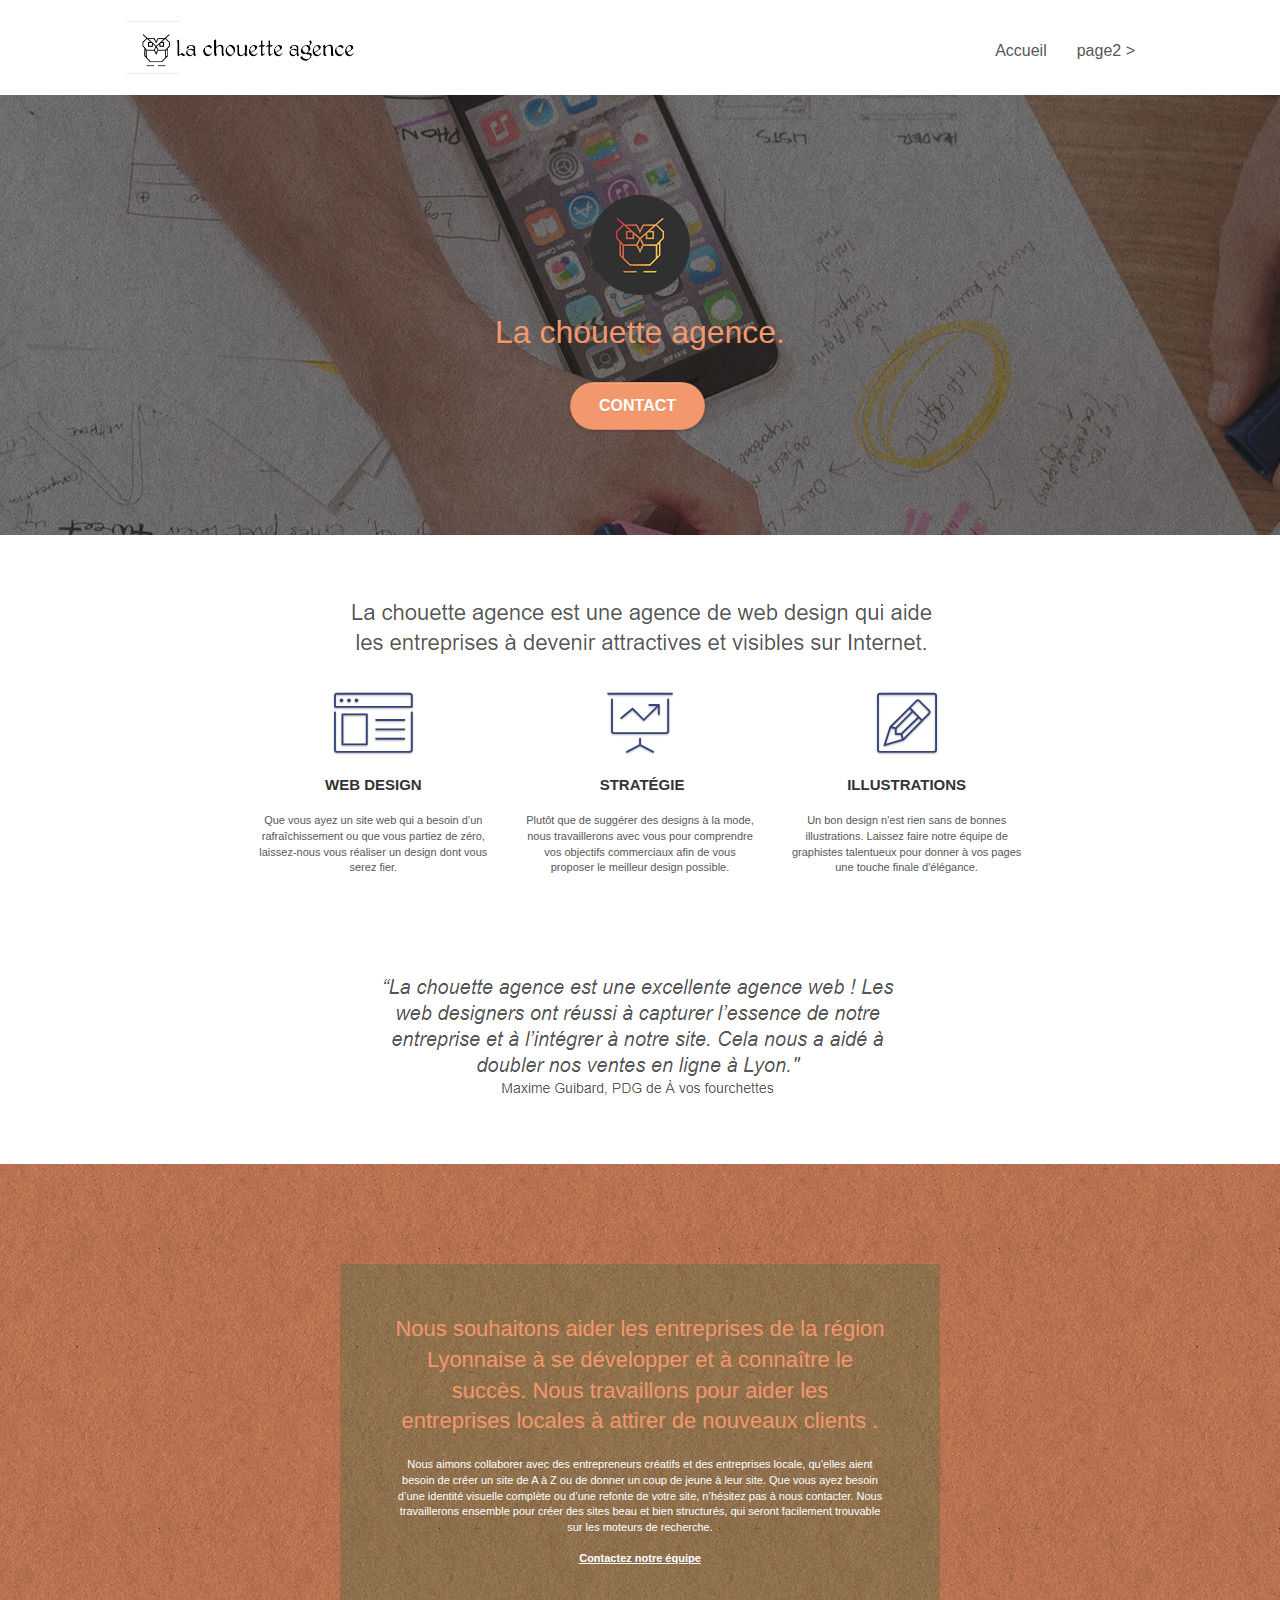
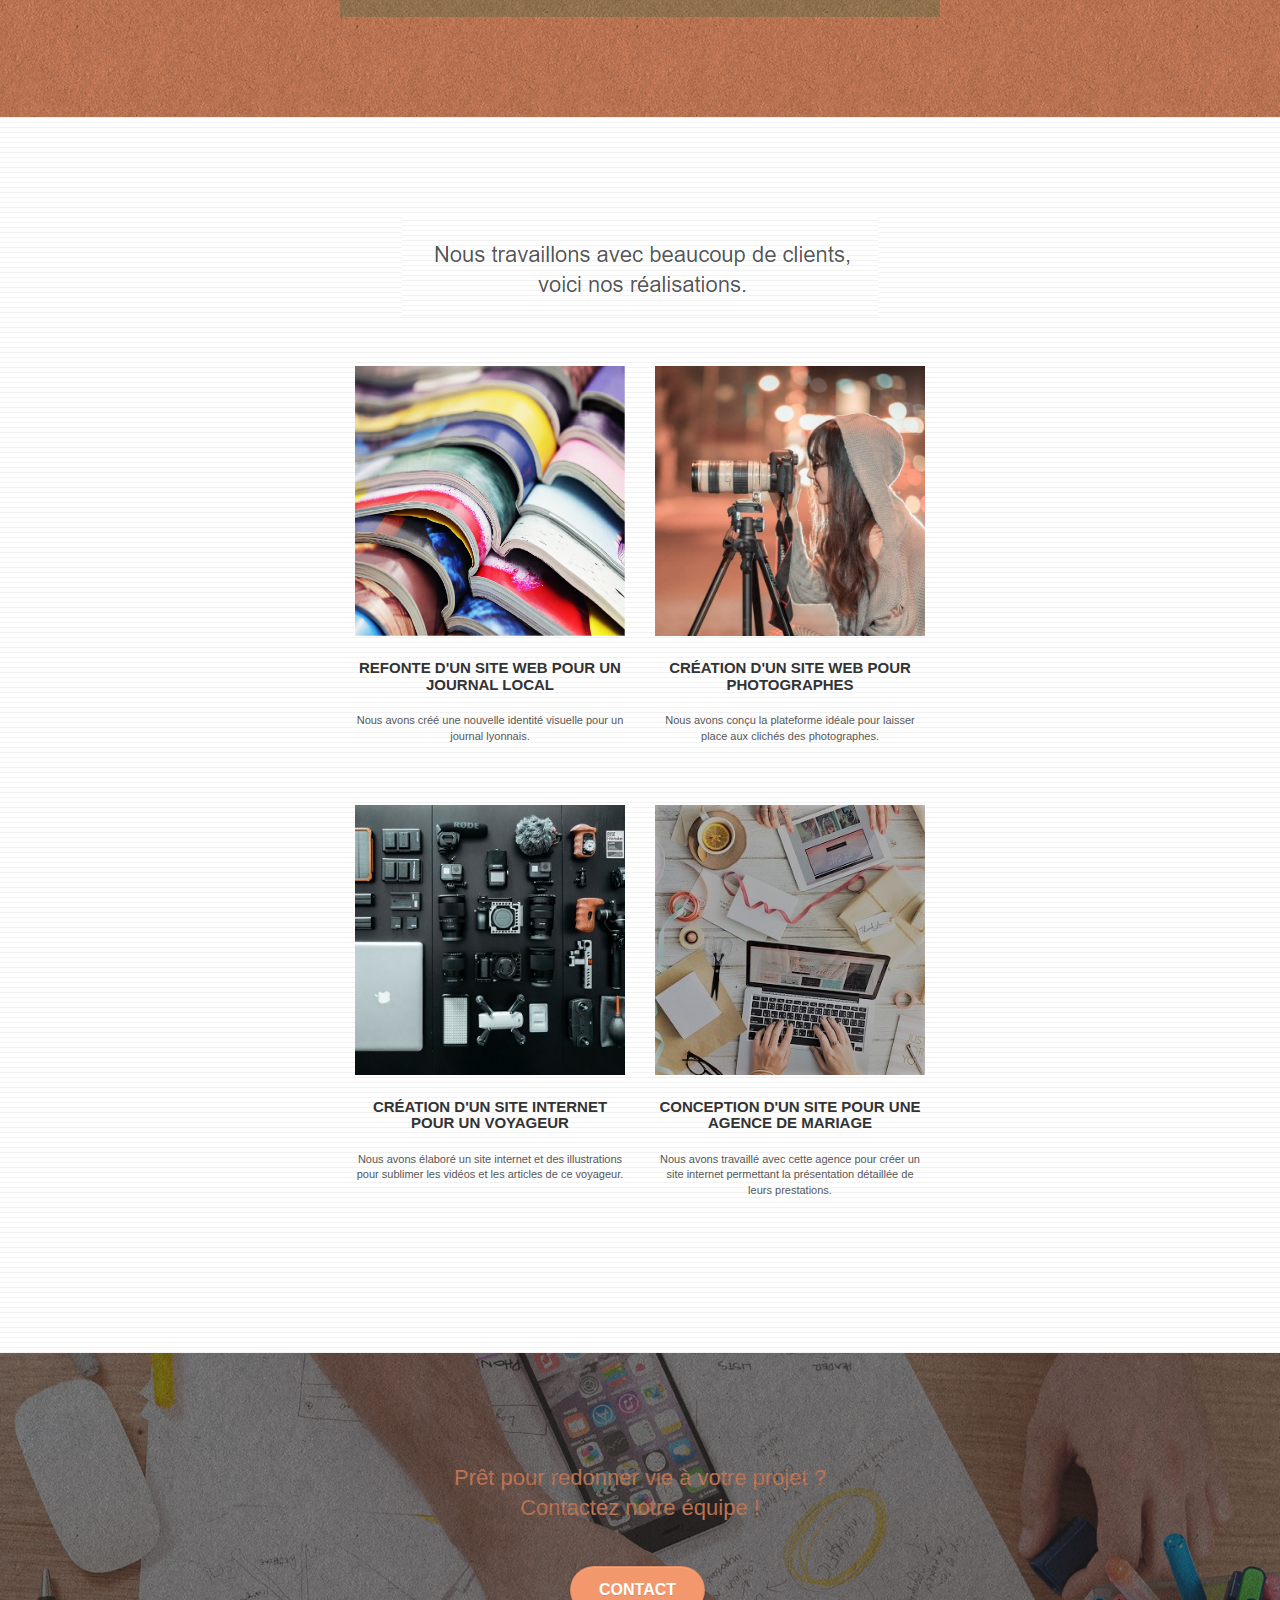
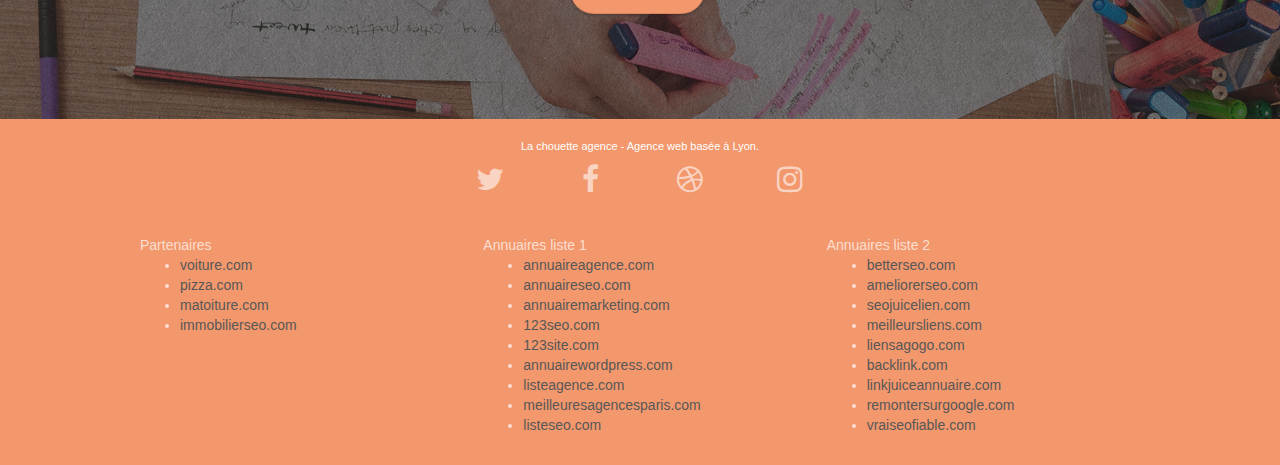
==== index.html @ fd7446a4 "Initial commit" ====
<!doctype html>
<html lang="Default">
<head>
    <meta charset="utf-8">
    <meta name="keywords" content="seo, google, site web, site internet, agence design paris, agence design, agence design,agence design,agence design,agence design,agence design,agence design,agence design,agence design">
    <meta name="description" content="">
    <meta name="viewport" content="width=device-width, initial-scale=1.0, viewport-fit=cover">
    <link rel="shortcut icon" type="image/png" href="favicon.jpg">
    
	<link rel="stylesheet" type="text/css" href="./css/bootstrap.css">
	<link rel="stylesheet" type="text/css" href="style.css">
	<link rel="stylesheet" type="text/css" href="./css/font-awesome.css">
	<link rel="stylesheet" type="text/css" href="./css/et-line.css">
	
    
	<script src="./js/jquery-2.1.0.js"></script>
	<script src="./js/bootstrap.js"></script>
	<script src="./js/blocs.js"></script>
	<script src="./js/jquery.touchSwipe.js" defer></script>
	<script src="./js/gmaps.js"></script>

    <title>.</title>

    
<!-- Analytics -->
 
<!-- Analytics END -->
    
</head>
<body>
<!-- Principal conteneur -->
<div class="page-container">
    
<!-- bloc-0 -->
<div class="bloc bgc-white l-bloc " id="bloc-0">
	<div class="container bloc-sm">

		<nav class="navbar row">
			<div class="navbar-header">
				<div class="keywords" style="color:#cccccc;font-size:1px;">Agence web à paris, stratégie web, web design, illustrations, design de site web, site web, web, internet, site internet, site</div>
				<a class="navbar-brand" href="index.html"><img src="img/la-chouette-agence.png" alt="paris web design logo agence web meilleure agence" height="40" /></a>
				<div class="keywords" style="color:#cccccc;font-size:1px;">Agence web à paris, stratégie web, web design, illustrations, design de site web, site web, web, internet, site internet, site</div>
				<button id="nav-toggle" type="button" class="ui-navbar-toggle navbar-toggle" data-toggle="collapse" data-target=".navbar-1">
					<span class="sr-only">Toggle navigation</span><span class="icon-bar"></span><span class="icon-bar"></span><span class="icon-bar"></span>
				</button>
			</div>
			<div class="collapse navbar-collapse navbar-1 special-dropdown-nav">
				<ul class="site-navigation nav navbar-nav">
					<li>
						<a href="index.html">Accueil</a>
					</li>
					<li>
					</li>
					<li>
						<a href="page2.html">page2 &gt;</a>
					</li>
				</ul>
			</div>
		</nav>
	</div>
</div>
<!-- bloc-0 END -->

<!-- bloc-1-presentation -->
<div class="bloc bgc-dark-slate-blue bg-banniere d-bloc bg-t-edge bloc-bg-texture texture-paper b-parallax" id="bloc-1-hero">
	<div class="container bloc-lg">
		<div class="row tight-width-whitespace">
			<div class="col-sm-12">
				<img src="img/logo.png" class="center-block image-resize-mode" width="100" alt="La chouette agence, agence web paris, création logo paris" />
				<h1 class="text-center hero-bloc-text tc-white ">
					La chouette agence.
				</h1>
				<div class="text-center">
					<a href="page2.html" class="btn btn-lg btn-clean btn-rd cta-hero btn-atomic-tangerine" id="cta-hero">Contact</a>
				</div>
			</div>
		</div>
	</div>
</div>
<!-- bloc-1-presentation END -->

<!-- bloc-2-services -->
<div class="bloc bgc-white l-bloc" id="bloc-2-services">
	<div class="container bloc-md">
		<div class="row">
			<div class="col-sm-12 text-center">
				<img alt="agence web, agence web paris, web design paris, stratégie web" src="img/title.png" />
			</div>
		</div>
		<div class="row voffset-lg med-width-whitespace">
			<div class="col-sm-4">
				<div class="text-center">
					<span class="et-icon-browser sm-shadow icon-dark-slate-blue icons icon-lg"></span>
				</div>
				<h3 class="mg-md text-center">
					Web design
				</h3>
				<p class="text-center ">
					Que vous ayez un site web qui a besoin d&rsquo;un rafraîchissement ou que vous partiez de zéro, laissez-nous vous réaliser un design dont vous serez fier.
				</p>
			</div>
			<div class="col-sm-4">
				<div class="text-center">
					<span class="et-icon-presentation sm-shadow icon-dark-slate-blue icons icon-lg"></span>
				</div>
				<h3 class="mg-md text-center">
					&nbsp;Stratégie
				</h3>
				<p class="text-center ">
					Plutôt que de suggérer des designs à la mode, nous travaillerons avec vous pour comprendre vos objectifs commerciaux afin de vous proposer le meilleur design possible.<br>
				</p>
			</div>
			<div class="col-sm-4">
				<div class="text-center">
					<span class="et-icon-edit sm-shadow icon-dark-slate-blue icons icon-lg"></span>
				</div>
				<h3 class="mg-md text-center">
					Illustrations
				</h3>
				<p class="text-center ">
					Un bon design n'est rien sans de bonnes illustrations. Laissez faire notre équipe de graphistes talentueux pour donner à vos pages une touche finale d'élégance.
				</p>
			</div>
		</div>
		<div class="row voffset-lg voffset">
			<div class="col-xs-12 col-md-8 col-md-offset-2 text-center">
				<img alt="agence web, agence web paris, web design paris, stratégie web" src="img/citation.png" />

			</div>
		</div>
	</div>
</div>
<!-- bloc-2-services END -->

<!-- bloc-3-what-i-do -->
<div class="bloc tc-white bgc-atomic-tangerine bg-presentation d-bloc bloc-bg-texture texture-paper b-parallax" id="bloc-3-what-i-do">
	<div class="container bloc-lg">
		<div class="row tight-width-whitespace black-background">
			<div class="col-sm-12">
				<h2 class="mg-md text-center tc-white">
					Nous souhaitons aider les entreprises de la région Lyonnaise à se développer et à connaître le succès. Nous travaillons pour aider les entreprises locales à attirer de nouveaux clients .<br>
				</h2>
				<p class="text-center white">
					Nous aimons collaborer avec des entrepreneurs créatifs et des entreprises locale, qu’elles aient besoin de créer un site de A à Z ou de donner un coup de jeune à leur site. Que vous ayez besoin d’une identité visuelle complète ou d’une refonte de votre site, n’hésitez pas à nous contacter. Nous travaillerons ensemble pour créer des sites beau et bien structurés, qui seront facilement trouvable sur les moteurs de recherche. <br><br><a class="ltc-white bold-link" href="page2.html">Contactez notre équipe</a><br>
				</p>
			</div>
		</div>
	</div>
</div>
<!-- bloc-3-what-i-do END -->

<!-- bloc-4-portfolio -->
<div class="bloc bgc-white bg-lines-h2-bg bg-repeat l-bloc" id="bloc-4-portfolio">
	<div class="container bloc-lg">
		<div class="row">
			<div class="col-sm-12 text-center">
				<img alt="agence web, agence web paris, web design paris, stratégie web" src="img/title2.png" />
			</div>
		</div>
		<div class="row tight-width-whitespace portfolio-row">
			<div class="col-sm-6">
				<a href="#" data-lightbox="img/1.jpg" data-gallery-id="gallery-1" data-caption="Refonte d'un site web pour un journal local" data-frame="snapshot-lb"><img src="img/1.jpg" alt="paris web design logo agence web meilleure agence et refonte site web journal" class="img-responsive portfolio-thumb" /></a>
				<h3 class="mg-md text-center">
					Refonte d'un site web pour un journal local
				</h3>
				<p class="text-center">
					Nous avons créé une nouvelle identité visuelle pour un journal lyonnais.
				</p>
			</div>
			<div class="col-sm-6">
				<a href="#" data-lightbox="img/2.jpg" data-gallery-id="gallery-1" data-caption="Création d'un site web pour photographes" data-frame="snapshot-lb"><img src="img/2.jpg" class="img-responsive portfolio-thumb" alt="paris web design logo agence web meilleure agence, Création d'un site web pour photographes" /></a>
				<h3 class="mg-md text-center">
					Création d'un site web pour photographes
				</h3>
				<p class="text-center">
					Nous avons conçu la plateforme idéale pour laisser place aux clichés des photographes.
				</p>
			</div>
		</div>
		<div class="row tight-width-whitespace portfolio-row">
			<div class="col-sm-6">
				<a href="#" data-lightbox="img/3.bmp" data-gallery-id="gallery-1" data-caption="Création d'un site internet pour un voyageur" data-frame="snapshot-lb"><img src="img/3.bmp" class="img-responsive portfolio-thumb" alt="paris web design logo agence web meilleure agence, Création d'un site web pour voyageur"/></a>
				<h3 class="mg-md text-center">
					Création d'un site internet pour un voyageur
				</h3>
				<p class="text-center">
					Nous avons élaboré un site internet et des illustrations pour sublimer les vidéos et les articles de ce voyageur.
				</p>
			</div>
			<div class="col-sm-6">
				<a href="#" data-lightbox="img/4.bmp" data-gallery-id="gallery-1" data-caption="Conception d'un site pour une agence de mariage" data-frame="snapshot-lb"><img src="img/4.bmp" class="img-responsive portfolio-thumb" alt="paris web design logo agence web meilleure agence, Création d'un site web pour agence de mariage" /></a>
				<h3 class="mg-md text-center">
					Conception d'un site pour une agence de mariage
				</h3>
				<p class="text-center">
					Nous avons travaillé avec cette agence pour créer un site internet permettant la présentation détaillée de leurs prestations.
				</p>
			</div>
		</div>
	</div>
</div>
<!-- bloc-4-portfolio END -->

<!-- bloc-5-cta -->
<div class="bloc bgc-dark-slate-blue bg-banniere d-bloc bloc-bg-texture texture-paper" id="bloc-5-cta">
	<div class="container bloc-lg">
		<div class="row">
			<h2 class="mg-md text-center tc-white">
				Prêt pour redonner vie à votre projet ?<br>Contactez notre équipe !
			</h2>
			<div class="col-sm-12 text-center">
				<a href="page2.html" class="btn btn-atomic-tangerine btn-clean btn-rd btn-lg cta-hero">Contact</a>
			</div>
		</div>
	</div>
</div>
<!-- bloc-5-cta END -->

<!-- Footer - bloc-8 -->
<div class="bloc bgc-atomic-tangerine d-bloc" id="bloc-8">
	<div class="container bloc-sm">
		<div class="row">
			<div class="col-sm-12">
				<p class="text-center white">
					La chouette agence - Agence web basée à Lyon.<br>
				</p>
				<div class="row row-no-gutters social">
					<div class="col-sm-3">
						<div class="text-center">
							<a class="social" href="index.html"><span class="fa fa-twitter icon-md"></span></a>
						</div>
					</div>
					<div class="col-sm-3">
						<div class="text-center">
							<a class="social" href="index.html"><span class="fa fa-facebook icon-md"></span></a>
						</div>
					</div>
					<div class="col-sm-3">
						<div class="text-center">
							<a class="social" href="index.html"><span class="fa fa-dribbble icon-md"></span></a>
						</div>
					</div>
					<div class="col-sm-3">
						<div class="text-center">
							<a class="social" href="index.html"><span class="fa fa-instagram icon-md"></span></a>
						</div>
					</div>
					<div class="keywords" style="color:#F3976C;">Agence web à paris, stratégie web, web design, illustrations, design de site web, site web, web, internet, site internet, site</div>
				</div>
				<div class="row">
					<div class="col-sm-4">
						Partenaires
							<ul>
								<li><a href="voiture.com">voiture.com</a></li>
								<li><a href="pizza.com">pizza.com</a></li>
								<li><a href="matoiture.com">matoiture.com</a></li>
								<li><a href="immobilierseo.com">immobilierseo.com</a></li>
							</ul>		
					</div>
					<div class="col-sm-4">
						Annuaires liste 1
						<ul>
							<li><a href="annuaireagence.com">annuaireagence.com</a></li>
							<li><a href="annuaireseo.com">annuaireseo.com</a></li>
							<li><a href="annuairemarketing.com">annuairemarketing.com</a></li>
							<li><a href="123seoture.com">123seo.com</a></li>
							<li><a href="123site.com">123site.com</a></li>
							<li><a href="annuairewordpress.com">annuairewordpress.com</a></li>
							<li><a href="listeagence.com">listeagence.com</a></li>
							<li><a href="meilleuresagencesparis.com">meilleuresagencesparis.com</a></li>
							<li><a href="listeseo.com">listeseo.com</a></li>
						</ul>
					</div>
					<div class="col-sm-4">
						Annuaires liste 2
						<ul>
							<li><a href="betterseo.com">betterseo.com</a></li>
							<li><a href="ameliorerseo.com">ameliorerseo.com</a></li>
							<li><a href="seojuicelien.com">seojuicelien.com</a></li>
							<li><a href="meilleursliens.com">meilleursliens.com</a></li>
							<li><a href="liensagogo.com">liensagogo.com</a></li>
							<li><a href="backlink.com">backlink.com</a></li>
							<li><a href="linkjuiceannuaire.com">linkjuiceannuaire.com</a></li>
							<li><a href="remontersurgoogle.com">remontersurgoogle.com</a></li>
							<li><a href="vraiseofiable.com">vraiseofiable.com</a></li>
						</ul>
					</div>
				</div>
			</div>
		</div>
	</div>
</div>
<!-- Footer - bloc-8 END -->

</div>
<!-- Principal conteneur END -->
    

</body>
</html>
---- style.css ----
body {
    margin: 0;
    padding: 0;
    background: #FFF;
    overflow-x: hidden;
    -webkit-font-smoothing: antialiased;
    -moz-osx-font-smoothing: grayscale;
}

a,
button {
    transition: all .3s ease-in-out;
    outline: none!important;
}

a:hover {
    text-decoration: none;
    cursor: pointer;
}

#page-loading-blocs-notifaction {
    position: fixed;
    top: 0;
    bottom: 0;
    width: 100%;
    z-index: 100000;
    background: #FFFFFF url("img/pageload-spinner.gif") no-repeat center center;
}

.bloc {
    width: 100%;
    clear: both;
    background: 50% 50% no-repeat;
    padding: 0 50px;
    -webkit-background-size: cover;
    -moz-background-size: cover;
    -o-background-size: cover;
    background-size: cover;
    position: relative;
}

.bloc .container {
    padding-left: 0;
    padding-right: 0;
}

.bloc-lg {
    padding: 100px 50px;
}

.bloc-md {
    padding: 50px;
}

.bloc-sm {
    padding: 20px 50px;
}

.bg-center,
.bg-l-edge,
.bg-r-edge,
.bg-t-edge,
.bg-b-edge,
.bg-tl-edge,
.bg-bl-edge,
.bg-tr-edge,
.bg-br-edge,
.bg-repeat {
    -webkit-background-size: auto!important;
    -moz-background-size: auto!important;
    -o-background-size: auto!important;
    background-size: auto!important;
}

.bg-repeat {
    background: repeat;
}

.bg-t-edge {
    background: top no-repeat;
}

.bloc-bg-texture::before {
    content: "";
    background-size: 2px 2px;
    position: absolute;
    top: 0;
    bottom: 0;
    left: 0;
    right: 0;
}

.texture-paper::before {
    background: url("img/texture-paper.png");
    background-size: 280px 280px;
}

.b-parallax {
    background-attachment: fixed;
}

.d-bloc {
    color: rgba(255, 255, 255, .7);
}

.d-bloc button:hover {
    color: rgba(255, 255, 255, .9);
}

.d-bloc .icon-round,
.d-bloc .icon-square,
.d-bloc .icon-rounded,
.d-bloc .icon-semi-rounded-a,
.d-bloc .icon-semi-rounded-b {
    border-color: rgba(255, 255, 255, .9);
}

.d-bloc .divider-h span {
    border-color: rgba(255, 255, 255, .2);
}

.d-bloc .a-btn,
.d-bloc .navbar a,
.d-bloc .navbar-brand,
.d-bloc a .icon-sm,
.d-bloc a .icon-md,
.d-bloc a .icon-lg,
.d-bloc a .icon-xl,
.d-bloc h1 a,
.d-bloc h2 a,
.d-bloc h3 a,
.d-bloc h4 a,
.d-bloc h5 a,
.d-bloc h6 a,
.d-bloc p a {
    color: rgba(255, 255, 255, .6);
}

.d-bloc .a-btn:hover,
.d-bloc .navbar a:hover,
.d-bloc .navbar-brand:hover,
.d-bloc a:hover .icon-sm,
.d-bloc a:hover .icon-md,
.d-bloc a:hover .icon-lg,
.d-bloc a:hover .icon-xl,
.d-bloc h1 a:hover,
.d-bloc h2 a:hover,
.d-bloc h3 a:hover,
.d-bloc h4 a:hover,
.d-bloc h5 a:hover,
.d-bloc h6 a:hover,
.d-bloc p a:hover {
    color: rgba(255, 255, 255, 1);
}

.d-bloc .navbar-toggle .icon-bar {
    background: rgba(255, 255, 255, 1);
}

.d-bloc .btn-wire,
.d-bloc .btn-wire:hover {
    color: rgba(255, 255, 255, 1);
    border-color: rgba(255, 255, 255, 1);
}

.d-bloc .panel {
    color: rgba(0, 0, 0, .5);
}

.d-bloc .panel button:hover {
    color: rgba(0, 0, 0, .7);
}

.d-bloc .panel icon {
    border-color: rgba(0, 0, 0, .7);
}

.d-bloc .panel .divider-h span {
    border-color: rgba(0, 0, 0, .1);
}

.d-bloc .panel .a-btn {
    color: rgba(0, 0, 0, .6);
}

.d-bloc .panel .a-btn:hover {
    color: rgba(0, 0, 0, 1);
}

.d-bloc .panel .btn-wire,
.d-bloc .panel .btn-wire:hover {
    color: rgba(0, 0, 0, .7);
    border-color: rgba(0, 0, 0, .3);
}

.d-bloc .panel,
.l-bloc {
    color: rgba(0, 0, 0, .5);
}

.d-bloc .panel button:hover,
.l-bloc button:hover {
    color: rgba(0, 0, 0, .7);
}

.l-bloc .icon-round,
.l-bloc .icon-square,
.l-bloc .icon-rounded,
.l-bloc .icon-semi-rounded-a,
.l-bloc .icon-semi-rounded-b {
    border-color: rgba(0, 0, 0, .7);
}

.d-bloc .panel .divider-h span,
.l-bloc .divider-h span {
    border-color: rgba(0, 0, 0, .1);
}

.d-bloc .panel .a-btn,
.l-bloc .a-btn,
.l-bloc .navbar a,
.l-bloc .navbar-brand,
.l-bloc a .icon-sm,
.l-bloc a .icon-md,
.l-bloc a .icon-lg,
.l-bloc a .icon-xl,
.l-bloc h1 a,
.l-bloc h2 a,
.l-bloc h3 a,
.l-bloc h4 a,
.l-bloc h5 a,
.l-bloc h6 a,
.l-bloc p a {
    color: rgba(0, 0, 0, .6);
}

.d-bloc .panel .a-btn:hover,
.l-bloc .a-btn:hover,
.l-bloc .navbar a:hover,
.l-bloc .navbar-brand:hover,
.l-bloc a:hover .icon-sm,
.l-bloc a:hover .icon-md,
.l-bloc a:hover .icon-lg,
.l-bloc a:hover .icon-xl,
.l-bloc h1 a:hover,
.l-bloc h2 a:hover,
.l-bloc h3 a:hover,
.l-bloc h4 a:hover,
.l-bloc h5 a:hover,
.l-bloc h6 a:hover,
.l-bloc p a:hover {
    color: rgba(0, 0, 0, 1);
}

.l-bloc .navbar-toggle .icon-bar {
    color: rgba(0, 0, 0, .6);
}

.d-bloc .panel .btn-wire,
.d-bloc .panel .btn-wire:hover,
.l-bloc .btn-wire,
.l-bloc .btn-wire:hover {
    color: rgba(0, 0, 0, .7);
    border-color: rgba(0, 0, 0, .3);
}

.voffset {
    margin-top: 30px;
}

.voffset-lg {
    margin-top: 80px;
}

.row-no-gutters {
    margin-right: 0;
    margin-left: 0;
}

.row.row-no-gutters > [class^="col-"],
.row.row-no-gutters > [class*=" col-"] {
    padding-right: 0;
    padding-left: 0;
}

#bloc-1-hero h1 {
    font-size: 32px;
}

.navbar {
    margin-bottom: 0;
    z-index: 1;
}

.navbar-brand {
    height: auto;
    padding: 3px 15px;
    font-size: 25px;
    font-weight: normal;
    font-weight: 600;
    line-height: 44px;
}

.navbar-brand img {
    max-height: 200px;
    margin: 0 5px 0 0;
    display: inline;
}

.navbar-brand img[src$=svg] {
    min-width: 100px;
}

.nav-center .navbar-brand img {
    margin: 0;
}

.navbar .nav {
    padding-top: 2px;
    margin-right: -16px;
    float: right;
    z-index: 1;
}

.nav > li {
    float: left;
    margin-top: 4px;
    font-size: 16px;
}

.navbar-nav .open .dropdown-menu > li > a {
    text-align: inherit;
}

.nav > li a:hover,
.nav > li a:focus {
    background: transparent;
}

.navbar-toggle {
    margin: 10px 10px 0 0;
    border: 0px;
}

.navbar-toggle:hover {
    background: transparent!important;
}

.navbar-toggle .icon-bar {
    background-color: rgba(0, 0, 0, .5);
    width: 26px;
}

.nav-invert .navbar .nav {
    float: left;
}

.nav-invert .navbar-header,
.nav-invert .navbar-brand {
    float: right;
    position: relative;
    z-index: 2;
}

@media (min-width: 768px) {
    .site-navigation {
        position: absolute;
        top: 50%;
        right: 20px;
        transform: translate(0, -50%);
        -webkit-transform: translateY(-50%);
    }
    .nav > li .dropdown-menu a,
    .nav > li .dropdown-menu a:hover {
        color: #484848;
    }
    .nav-invert .site-navigation {
        left: 0;
        right: 0;
    }
    .nav-center {
        text-align: center;
    }
    .nav-center .navbar-header {
        width: 100%;
    }
    .nav-center .navbar-header,
    .nav-center .navbar-brand,
    .nav-center .nav > li {
        float: none;
        display: inline-block;
    }
    .nav-center .site-navigation {
        position: relative;
        width: 100%;
        right: 0;
        margin-right: 0px;
        margin-top: 20px;
    }
    .nav-center.mini-nav .navbar-toggle {
        float: none;
        margin: 10px auto 0;
    }
}

.nav > li > .dropdown a {
    background: none!important;
    display: block;
    padding: 14px 15px;
}

nav .caret {
    margin: 0 5px;
}

.dropdown-menu .dropdown-menu {
    top: -8px;
    left: 100%;
}

.dropdown-menu .dropmenu-flow-right {
    top: 100%;
    left: 0;
    margin-left: -1px;
    border-top-left-radius: 0;
    border-top-right-radius: 0;
}

.dropdown-menu .dropdown span {
    border: 4px solid black;
    border-top-color: transparent;
    border-right-color: transparent;
    border-bottom-color: transparent;
    margin: 6px -5px 0 0!important;
    float: right;
}

.mg-md {
    margin-top: 10px;
    margin-bottom: 20px;
}

.mg-lg {
    margin-top: 10px;
    margin-bottom: 40px;
}

.btn {
    margin: 0 5px 5px 0;
}

.btn.pull-right {
    margin: 0 0 5px 5px;
}

.btn-d,
.btn-d:hover,
.btn-d:focus {
    color: #FFF;
    background: rgba(0, 0, 0, .3);
}

button {
    outline: none!important;
}

.btn-rd {
    border-radius: 40px;
}

.btn-clean {
    border: 1px solid rgba(0, 0, 0, .08);
    border-bottom-color: rgba(0, 0, 0, .1);
    text-shadow: 0 1px 0 rgba(0, 0, 1, .1);
    box-shadow: 0 1px 3px rgba(0, 0, 1, .25), inset 0 1px 0 0 rgba(255, 255, 255, .15);
}

.icon-md {
    font-size: 30px!important;
}

.icon-lg {
    font-size: 60px!important;
}

.sm-shadow {
    text-shadow: 0 1px 2px rgba(0, 0, 0, .3);
}

.panel-sq,
.panel-sq .panel-heading,
.panel-sq .panel-footer {
    border-radius: 0;
}

.panel-rd {
    border-radius: 30px;
}

.panel-rd .panel-heading {
    border-radius: 29px 29px 0 0;
}

.panel-rd .panel-footer {
    border-radius: 0 0 29px 29px;
}

.form-control {
    border-color: rgba(0, 0, 0, .1);
    box-shadow: none;
}

.scrollToTop {
    width: 40px;
    height: 40px;
    position: fixed;
    bottom: 20px;
    right: 20px;
    opacity: 0;
    z-index: 500;
    transition: all .3s ease-in-out;
}

.scrollToTop span {
    margin-top: 6px;
}

.showScrollTop {
    font-size: 14px;
    opacity: 1;
}

a[data-lightbox] {
    position: relative;
    display: block;
    text-align: center;
}

a[data-lightbox]:hover::before {
    content: "+";
    font-family: "HelveticaNeue-Light", "Helvetica Neue Light", "Helvetica Neue", Helvetica, Arial;
    font-size: 32px;
    width: 50px;
    height: 50px;
    margin-left: -25px;
    border-radius: 50%;
    background: rgba(0, 0, 0, .6);
    color: #FFF;
    font-weight: 100;
    z-index: 1;
    position: absolute;
    top: 50%;
    transform: translateY(-50%);
    -webkit-transform: translateY(-50%);
}

a[data-lightbox]:hover img {
    opacity: 0.6;
    -webkit-animation-fill-mode: none;
    animation-fill-mode: none;
}

#lightbox-modal {
    display: flex;
    align-items: center;
}

#lightbox-modal .modal-dialog {
    width: 90%;
    max-width: 900px;
    margin: 0 auto 0;
}

#lightbox-modal .modal-dialog img {
    max-height: 90vh;
    margin: 0 auto;
}

.lightbox-caption {
    padding: 20px;
    color: #FFF;
    background: rgba(0, 0, 0, .5);
    position: absolute;
    left: 15px;
    right: 15px;
    bottom: 5px;
}

.close-lightbox {
    color: #FFF;
    font-size: 30px;
    position: absolute;
    top: 20px;
    right: 20px;
    z-index: 20;
    background: rgba(0, 0, 0, .5);
    border: none;
    line-height: 30px;
    padding: 0 9px 5px;
    opacity: 0.3;
}

.close-lightbox:hover,
.next-lightbox:hover,
.prev-lightbox:hover {
    opacity: 1.0;
    color: #FFF;
}

.next-lightbox,
.prev-lightbox {
    font-size: 20px;
    color: rgba(255, 255, 255, .9);
    background: rgba(0, 0, 0, .5);
    transition: all .2s ease-in-out;
    position: absolute;
    top: 45%;
    z-index: 1;
    opacity: 0.4;
}

.next-lightbox {
    padding: 6px 8px 1px 13px;
    right: 25px;
}

.prev-lightbox {
    padding: 6px 13px 1px 10px;
    left: 25px;
}

.snapshot-lb .modal-body {
    padding-bottom: 45px;
}

.snapshot-lb .lightbox-caption {
    padding: 0;
    color: rgba(0, 0, 0, .5);
    background: none;
}

h1,
h2,
h3,
h4,
h5,
h6,
p,
label,
.btn,
a {
    font-family: "helvetica";
    font-weight: 400;
    color: #575757!important;
}

.container {
    max-width: 1000px;
}

.hero-bloc-text {
    font-size: 38px;
}

.hero-bloc-text-sub {
    font-size: 36px;
}

.statement-bloc-text {
    line-height: 26px;
    font-style: italic;
    font-size: 20px;
    text-align: center;
    font-weight: lighter;
    max-width: 520px;
    margin: auto auto auto auto;
}

p {
    font-size: 11px;
}

.tight-width-whitespace {
    max-width: 600px;
    margin: auto auto auto auto;
}

.h1 {
    font-size: 20px;
    font-family: "Open Sans";
}

.cta-hero {
    margin-top: 22px;
    color: #FFFFFF!important;
    text-transform: uppercase;
    padding: 12px 28px 12px 28px;
    font-size: 16px;
    font-weight: 700;
}

.social {
    max-width: 400px;
    margin: auto auto auto auto;
}

h2 {
    font-size: 22px;
    line-height: 1.4em;
}

h3 {
    font-size: 15px;
    text-transform: uppercase;
    font-weight: 700;
    color: #333333!important;
}

.med-width-whitespace {
    max-width: 800px;
    margin: auto auto auto auto;
    box-shadow: 0px 0px 0px #000000;
}

h1 {
    color: #333333!important;
}

h4 {
    color: #333333!important;
}

.icons {
    margin-bottom: 14px;
    margin-top: 24px;
}

.white {
    color: #FFFFFF!important;
}

.portfolio-thumb {
    margin-bottom: 24px;
}

.portfolio-row {
    margin-bottom: 44px;
    margin-top: 50px;
}

.avatar {
    box-shadow: 0px 4px 9px rgba(0, 0, 0, 0.3);
}

.black-background {
    background-color: rgba(165, 147, 99, 0.7);
    padding: 40px 40px 40px 40px;
}

.bold-link {
    font-weight: 900;
    text-decoration: underline!important;
}

.bgc-white {
    background-color: #FFFFFF;
}

.bgc-dark-slate-blue {
    background-color: #364577;
}

.bgc-atomic-tangerine {
    background-color: #F3976C;
}

.tc-white {
    color: #F3976C!important;
}

.btn-atomic-tangerine {
    background: #F3976C;
    color: #FFFFFF!important;
}

.btn-atomic-tangerine:hover {
    background: #c27956!important;
    color: #FFFFFF!important;
}

.ltc-white {
    color: #FFFFFF!important;
}

.ltc-white:hover {
    color: #cccccc!important;
}

.ltc-atomic-tangerine {
    color: #F3976C!important;
}

.ltc-atomic-tangerine:hover {
    color: #c27956!important;
}

.icon-dark-slate-blue {
    color: #364577!important;
    border-color: #364577!important;
}

.bg-dots-bg {
    background-image: url("img/dots-bg.png");
}

.bg-lines-h2-bg {
    background-image: url("img/lines-h2-bg.png");
}

.bg-banniere {
    background-image: url("img/la-chouette-agence-banniere.jpg");
}

.bg-presentation {
    background-image: url("img/image-de-presentation.bmp");
}

@media (max-width: 1024px) {
    .bloc {
        padding-left: 20px;
        padding-right: 20px;
    }
    .bloc.full-width-bloc,
    .bloc-tile-2.full-width-bloc .container,
    .bloc-tile-3.full-width-bloc .container,
    .bloc-tile-4.full-width-bloc .container {
        padding-left: 0;
        padding-right: 0;
    }
}

@media (max-width: 992px) and (min-width: 768px) {
    .navbar .nav {
        max-width: 80%
    }
    .nav-center.navbar .nav {
        max-width: 100%
    }
}

@media only screen and (min-device-width: 768px) and (max-device-width: 1024px) and (orientation: landscape) {
    .b-parallax {
        background-attachment: scroll;
    }
}

@media only screen and (min-device-width: 1024px) and (max-device-width: 1366px) and (-webkit-min-device-pixel-ratio: 1.5) {
    .b-parallax {
        background-attachment: scroll;
    }
}

@media (max-width: 991px) {
    .container {
        width: 100%;
    }
    .b-parallax {
        background-attachment: scroll;
    }
    .page-container,
    #hero-bloc {
        overflow-x: hidden;
        position: relative;
    }
    .bloc {
        padding-left: constant(safe-area-inset-left);
        padding-right: constant(safe-area-inset-right);
    }
    .bloc-group,
    .bloc-group .bloc {
        display: block;
        width: 100%;
    }
    .bloc-fill-screen .fill-bloc-top-edge,
    .bloc-fill-screen .fill-bloc-bottom-edge {
        padding: 0 20px;
        padding-left: constant(safe-area-inset-left);
        padding-right: constant(safe-area-inset-right);
    }
}

@media (max-width: 767px) {
    .page-container {
        overflow-x: hidden;
        position: relative;
    }
    h1,
    h2,
    h3,
    h4,
    h5,
    h6,
    p,
    #disqus_thread {
        padding-left: 10px!important;
        padding-right: 10px!important;
    }
    .b-parallax {
        background-attachment: scroll;
    }
    .navbar .nav {
        padding-top: 0;
        border-top: 1px solid rgba(0, 0, 0, .2);
        float: none!important;
    }
    .navbar.row {
        margin-left: 0;
        margin-right: 0;
    }
    .site-navigation {
        position: inherit;
        transform: none;
        -webkit-transform: none;
        -ms-transform: none;
    }
    .nav > li {
        margin-top: 0;
        border-bottom: 1px solid rgba(0, 0, 0, .1);
        background: rgba(0, 0, 0, .05);
        text-align: left;
        padding-left: 15px;
        width: 100%;
    }
    .nav > li:hover {
        background: rgba(0, 0, 0, .08);
    }
    .dropdown .dropdown a .caret {
        float: none;
        margin: 5px 0 0 10px!important;
        border: 4px solid black;
        border-bottom-color: transparent;
        border-right-color: transparent;
        border-left-color: transparent;
    }
    #hero-bloc .navbar .nav {
        background: rgba(0, 0, 0, .8);
    }
    #hero-bloc .navbar .nav a {
        color: rgba(255, 255, 255, .6);
    }
    .hero {
        padding: 50px 0;
    }
    .hero-nav {
        left: -1px;
        right: -1px;
    }
    .navbar-collapse {
        padding: 0;
        overflow-x: hidden;
        -webkit-box-shadow: none;
        box-shadow: none;
    }
    .navbar-brand img {
        max-height: 40px;
        width: auto;
    }
    .nav-invert .navbar-header {
        float: none;
        width: 100%;
    }
    .nav-invert .navbar-toggle {
        float: left;
        margin-left: 10px;
    }
    .bloc {
        padding-left: 0;
        padding-right: 0;
    }
    .bloc-xxl,
    .bloc-xl,
    .bloc-lg {
        padding: 40px 0;
    }
    .bloc-sm,
    .bloc-md {
        padding-left: 0;
        padding-right: 0;
    }
    .bloc-tile-2 .container,
    .bloc-tile-3 .container,
    .bloc-tile-4 .container,
    .bloc-fill-screen .fill-bloc-top-edge,
    .bloc-fill-screen .fill-bloc-bottom-edge {
        padding-left: 0;
        padding-right: 0;
    }
    .a-block {
        padding: 0 10px;
    }
    .btn-dwn {
        display: none;
    }
    .voffset {
        margin-top: 5px;
    }
    .voffset-md {
        margin-top: 20px;
    }
    .voffset-lg {
        margin-top: 30px;
    }
    form {
        padding: 5px;
    }
    .close-lightbox {
        display: inline-block;
    }
    .blocsapp-device-iphone5 {
        background-size: 216px 425px;
        padding-top: 60px;
        width: 216px;
        height: 425px;
    }
    .blocsapp-device-iphone5 img {
        width: 180px;
        height: 320px;
    }
}

@media (max-width: 400px) {
    .bloc {
        padding-left: 0;
        padding-right: 0;
    }
}

@media (max-width: 767px) {
    .bloc-mob-center-text {
        text-align: center;
    }
}
---- css/et-line.css ----
@font-face {
    font-family: et-line;
    src: url(../fonts/et-line.eot);
    src: url(../fonts/et-line.eot?#iefix) format('embedded-opentype'), url(../fonts/et-line.woff) format('woff'), url(../fonts/et-line.ttf) format('truetype'), url(../fonts/et-line.svg#et-line) format('svg');
    font-weight: 400;
    font-style: normal
}

.et-icon-adjustments,
.et-icon-alarmclock,
.et-icon-anchor,
.et-icon-aperture,
.et-icon-attachment,
.et-icon-bargraph,
.et-icon-basket,
.et-icon-beaker,
.et-icon-bike,
.et-icon-book-open,
.et-icon-briefcase,
.et-icon-browser,
.et-icon-calendar,
.et-icon-camera,
.et-icon-caution,
.et-icon-chat,
.et-icon-circle-compass,
.et-icon-clipboard,
.et-icon-clock,
.et-icon-cloud,
.et-icon-compass,
.et-icon-desktop,
.et-icon-dial,
.et-icon-document,
.et-icon-documents,
.et-icon-download,
.et-icon-dribbble,
.et-icon-edit,
.et-icon-envelope,
.et-icon-expand,
.et-icon-facebook,
.et-icon-flag,
.et-icon-focus,
.et-icon-gears,
.et-icon-genius,
.et-icon-gift,
.et-icon-global,
.et-icon-globe,
.et-icon-googleplus,
.et-icon-grid,
.et-icon-happy,
.et-icon-hazardous,
.et-icon-heart,
.et-icon-hotairballoon,
.et-icon-hourglass,
.et-icon-key,
.et-icon-laptop,
.et-icon-layers,
.et-icon-lifesaver,
.et-icon-lightbulb,
.et-icon-linegraph,
.et-icon-linkedin,
.et-icon-lock,
.et-icon-magnifying-glass,
.et-icon-map,
.et-icon-map-pin,
.et-icon-megaphone,
.et-icon-mic,
.et-icon-mobile,
.et-icon-newspaper,
.et-icon-notebook,
.et-icon-paintbrush,
.et-icon-paperclip,
.et-icon-pencil,
.et-icon-phone,
.et-icon-picture,
.et-icon-pictures,
.et-icon-piechart,
.et-icon-presentation,
.et-icon-pricetags,
.et-icon-printer,
.et-icon-profile-female,
.et-icon-profile-male,
.et-icon-puzzle,
.et-icon-quote,
.et-icon-recycle,
.et-icon-refresh,
.et-icon-ribbon,
.et-icon-rss,
.et-icon-sad,
.et-icon-scissors,
.et-icon-scope,
.et-icon-search,
.et-icon-shield,
.et-icon-speedometer,
.et-icon-strategy,
.et-icon-streetsign,
.et-icon-tablet,
.et-icon-target,
.et-icon-telescope,
.et-icon-toolbox,
.et-icon-tools,
.et-icon-tools-2,
.et-icon-trophy,
.et-icon-tumblr,
.et-icon-twitter,
.et-icon-upload,
.et-icon-video,
.et-icon-wallet,
.et-icon-wine {
    font-family: et-line;
    speak: none;
    font-style: normal;
    font-weight: 400;
    font-variant: normal;
    text-transform: none;
    line-height: 1;
    -webkit-font-smoothing: antialiased;
    -moz-osx-font-smoothing: grayscale;
    display: inline-block
}

.et-icon-mobile:before {
    content: "\e000"
}

.et-icon-laptop:before {
    content: "\e001"
}

.et-icon-desktop:before {
    content: "\e002"
}

.et-icon-tablet:before {
    content: "\e003"
}

.et-icon-phone:before {
    content: "\e004"
}

.et-icon-document:before {
    content: "\e005"
}

.et-icon-documents:before {
    content: "\e006"
}

.et-icon-search:before {
    content: "\e007"
}

.et-icon-clipboard:before {
    content: "\e008"
}

.et-icon-newspaper:before {
    content: "\e009"
}

.et-icon-notebook:before {
    content: "\e00a"
}

.et-icon-book-open:before {
    content: "\e00b"
}

.et-icon-browser:before {
    content: "\e00c"
}

.et-icon-calendar:before {
    content: "\e00d"
}

.et-icon-presentation:before {
    content: "\e00e"
}

.et-icon-picture:before {
    content: "\e00f"
}

.et-icon-pictures:before {
    content: "\e010"
}

.et-icon-video:before {
    content: "\e011"
}

.et-icon-camera:before {
    content: "\e012"
}

.et-icon-printer:before {
    content: "\e013"
}

.et-icon-toolbox:before {
    content: "\e014"
}

.et-icon-briefcase:before {
    content: "\e015"
}

.et-icon-wallet:before {
    content: "\e016"
}

.et-icon-gift:before {
    content: "\e017"
}

.et-icon-bargraph:before {
    content: "\e018"
}

.et-icon-grid:before {
    content: "\e019"
}

.et-icon-expand:before {
    content: "\e01a"
}

.et-icon-focus:before {
    content: "\e01b"
}

.et-icon-edit:before {
    content: "\e01c"
}

.et-icon-adjustments:before {
    content: "\e01d"
}

.et-icon-ribbon:before {
    content: "\e01e"
}

.et-icon-hourglass:before {
    content: "\e01f"
}

.et-icon-lock:before {
    content: "\e020"
}

.et-icon-megaphone:before {
    content: "\e021"
}

.et-icon-shield:before {
    content: "\e022"
}

.et-icon-trophy:before {
    content: "\e023"
}

.et-icon-flag:before {
    content: "\e024"
}

.et-icon-map:before {
    content: "\e025"
}

.et-icon-puzzle:before {
    content: "\e026"
}

.et-icon-basket:before {
    content: "\e027"
}

.et-icon-envelope:before {
    content: "\e028"
}

.et-icon-streetsign:before {
    content: "\e029"
}

.et-icon-telescope:before {
    content: "\e02a"
}

.et-icon-gears:before {
    content: "\e02b"
}

.et-icon-key:before {
    content: "\e02c"
}

.et-icon-paperclip:before {
    content: "\e02d"
}

.et-icon-attachment:before {
    content: "\e02e"
}

.et-icon-pricetags:before {
    content: "\e02f"
}

.et-icon-lightbulb:before {
    content: "\e030"
}

.et-icon-layers:before {
    content: "\e031"
}

.et-icon-pencil:before {
    content: "\e032"
}

.et-icon-tools:before {
    content: "\e033"
}

.et-icon-tools-2:before {
    content: "\e034"
}

.et-icon-scissors:before {
    content: "\e035"
}

.et-icon-paintbrush:before {
    content: "\e036"
}

.et-icon-magnifying-glass:before {
    content: "\e037"
}

.et-icon-circle-compass:before {
    content: "\e038"
}

.et-icon-linegraph:before {
    content: "\e039"
}

.et-icon-mic:before {
    content: "\e03a"
}

.et-icon-strategy:before {
    content: "\e03b"
}

.et-icon-beaker:before {
    content: "\e03c"
}

.et-icon-caution:before {
    content: "\e03d"
}

.et-icon-recycle:before {
    content: "\e03e"
}

.et-icon-anchor:before {
    content: "\e03f"
}

.et-icon-profile-male:before {
    content: "\e040"
}

.et-icon-profile-female:before {
    content: "\e041"
}

.et-icon-bike:before {
    content: "\e042"
}

.et-icon-wine:before {
    content: "\e043"
}

.et-icon-hotairballoon:before {
    content: "\e044"
}

.et-icon-globe:before {
    content: "\e045"
}

.et-icon-genius:before {
    content: "\e046"
}

.et-icon-map-pin:before {
    content: "\e047"
}

.et-icon-dial:before {
    content: "\e048"
}

.et-icon-chat:before {
    content: "\e049"
}

.et-icon-heart:before {
    content: "\e04a"
}

.et-icon-cloud:before {
    content: "\e04b"
}

.et-icon-upload:before {
    content: "\e04c"
}

.et-icon-download:before {
    content: "\e04d"
}

.et-icon-target:before {
    content: "\e04e"
}

.et-icon-hazardous:before {
    content: "\e04f"
}

.et-icon-piechart:before {
    content: "\e050"
}

.et-icon-speedometer:before {
    content: "\e051"
}

.et-icon-global:before {
    content: "\e052"
}

.et-icon-compass:before {
    content: "\e053"
}

.et-icon-lifesaver:before {
    content: "\e054"
}

.et-icon-clock:before {
    content: "\e055"
}

.et-icon-aperture:before {
    content: "\e056"
}

.et-icon-quote:before {
    content: "\e057"
}

.et-icon-scope:before {
    content: "\e058"
}

.et-icon-alarmclock:before {
    content: "\e059"
}

.et-icon-refresh:before {
    content: "\e05a"
}

.et-icon-happy:before {
    content: "\e05b"
}

.et-icon-sad:before {
    content: "\e05c"
}

.et-icon-facebook:before {
    content: "\e05d"
}

.et-icon-twitter:before {
    content: "\e05e"
}

.et-icon-googleplus:before {
    content: "\e05f"
}

.et-icon-rss:before {
    content: "\e060"
}

.et-icon-tumblr:before {
    content: "\e061"
}

.et-icon-linkedin:before {
    content: "\e062"
}

.et-icon-dribbble:before {
    content: "\e063"
}
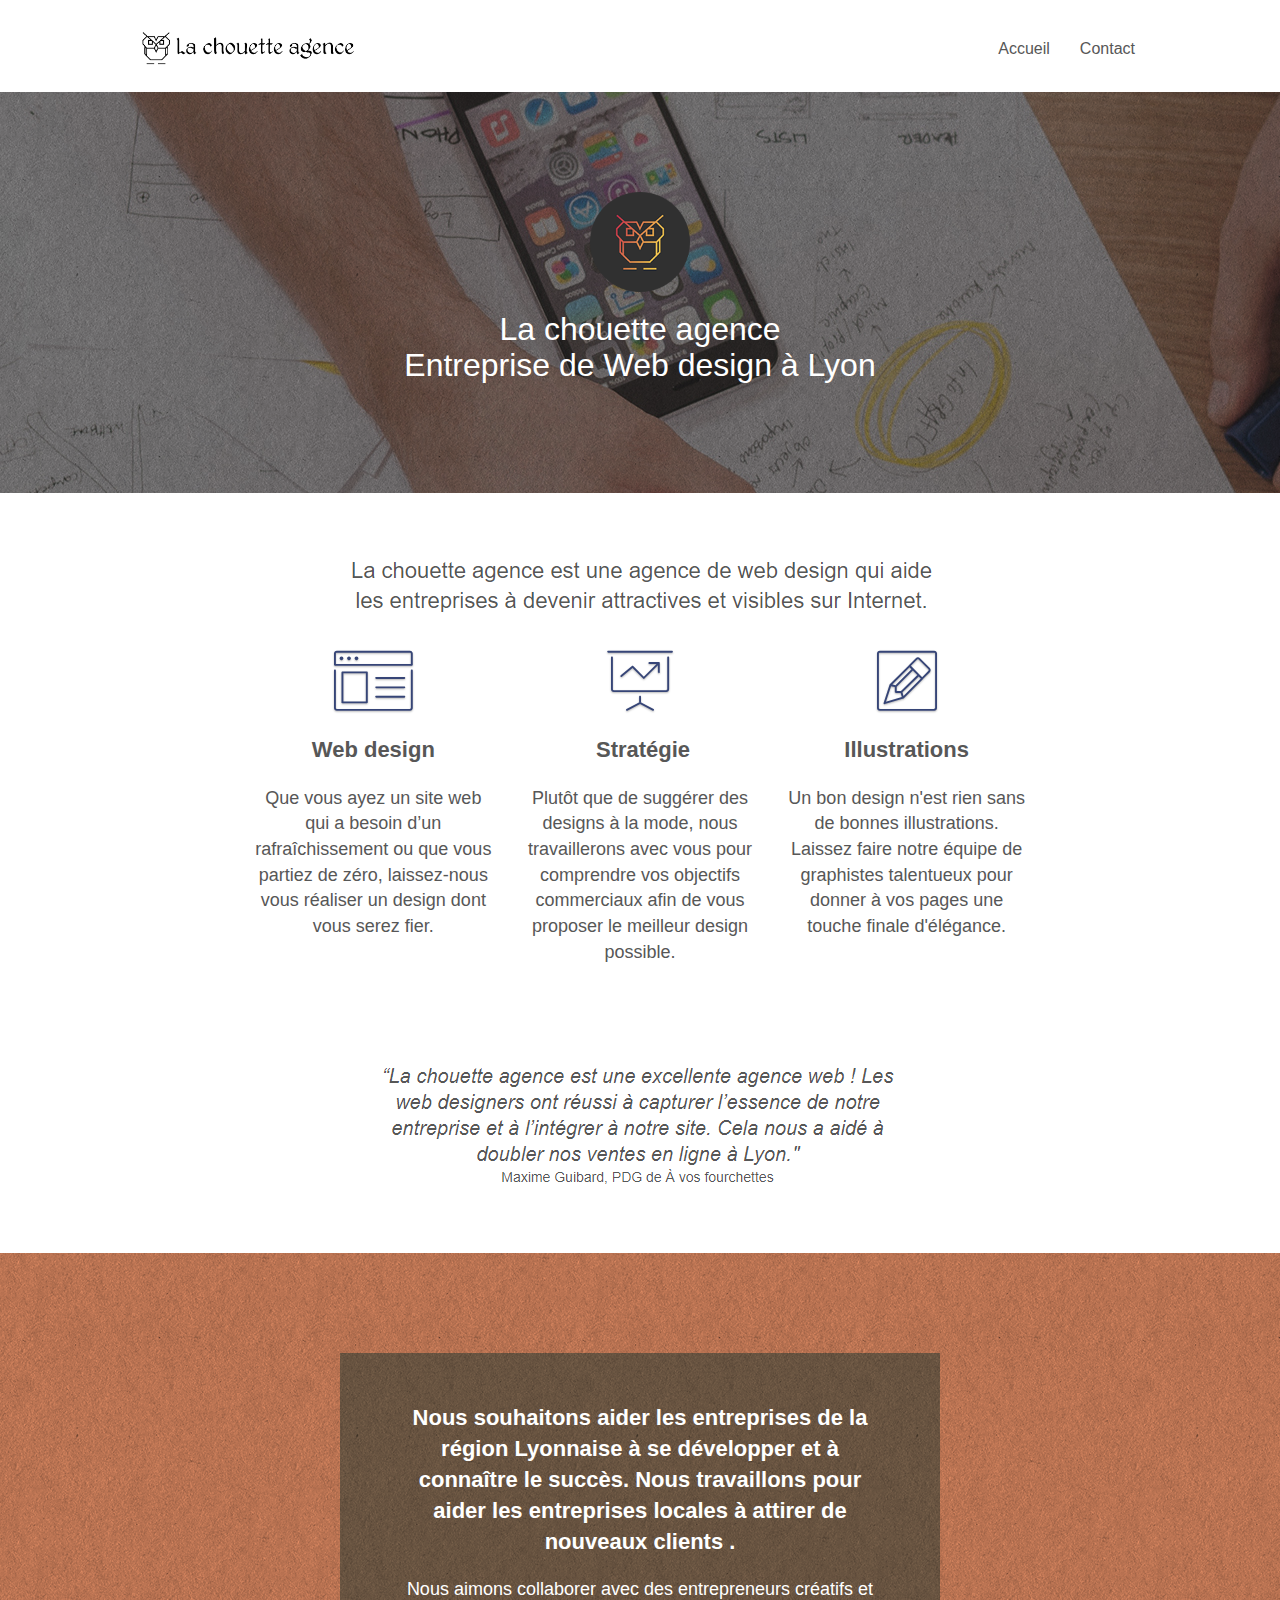
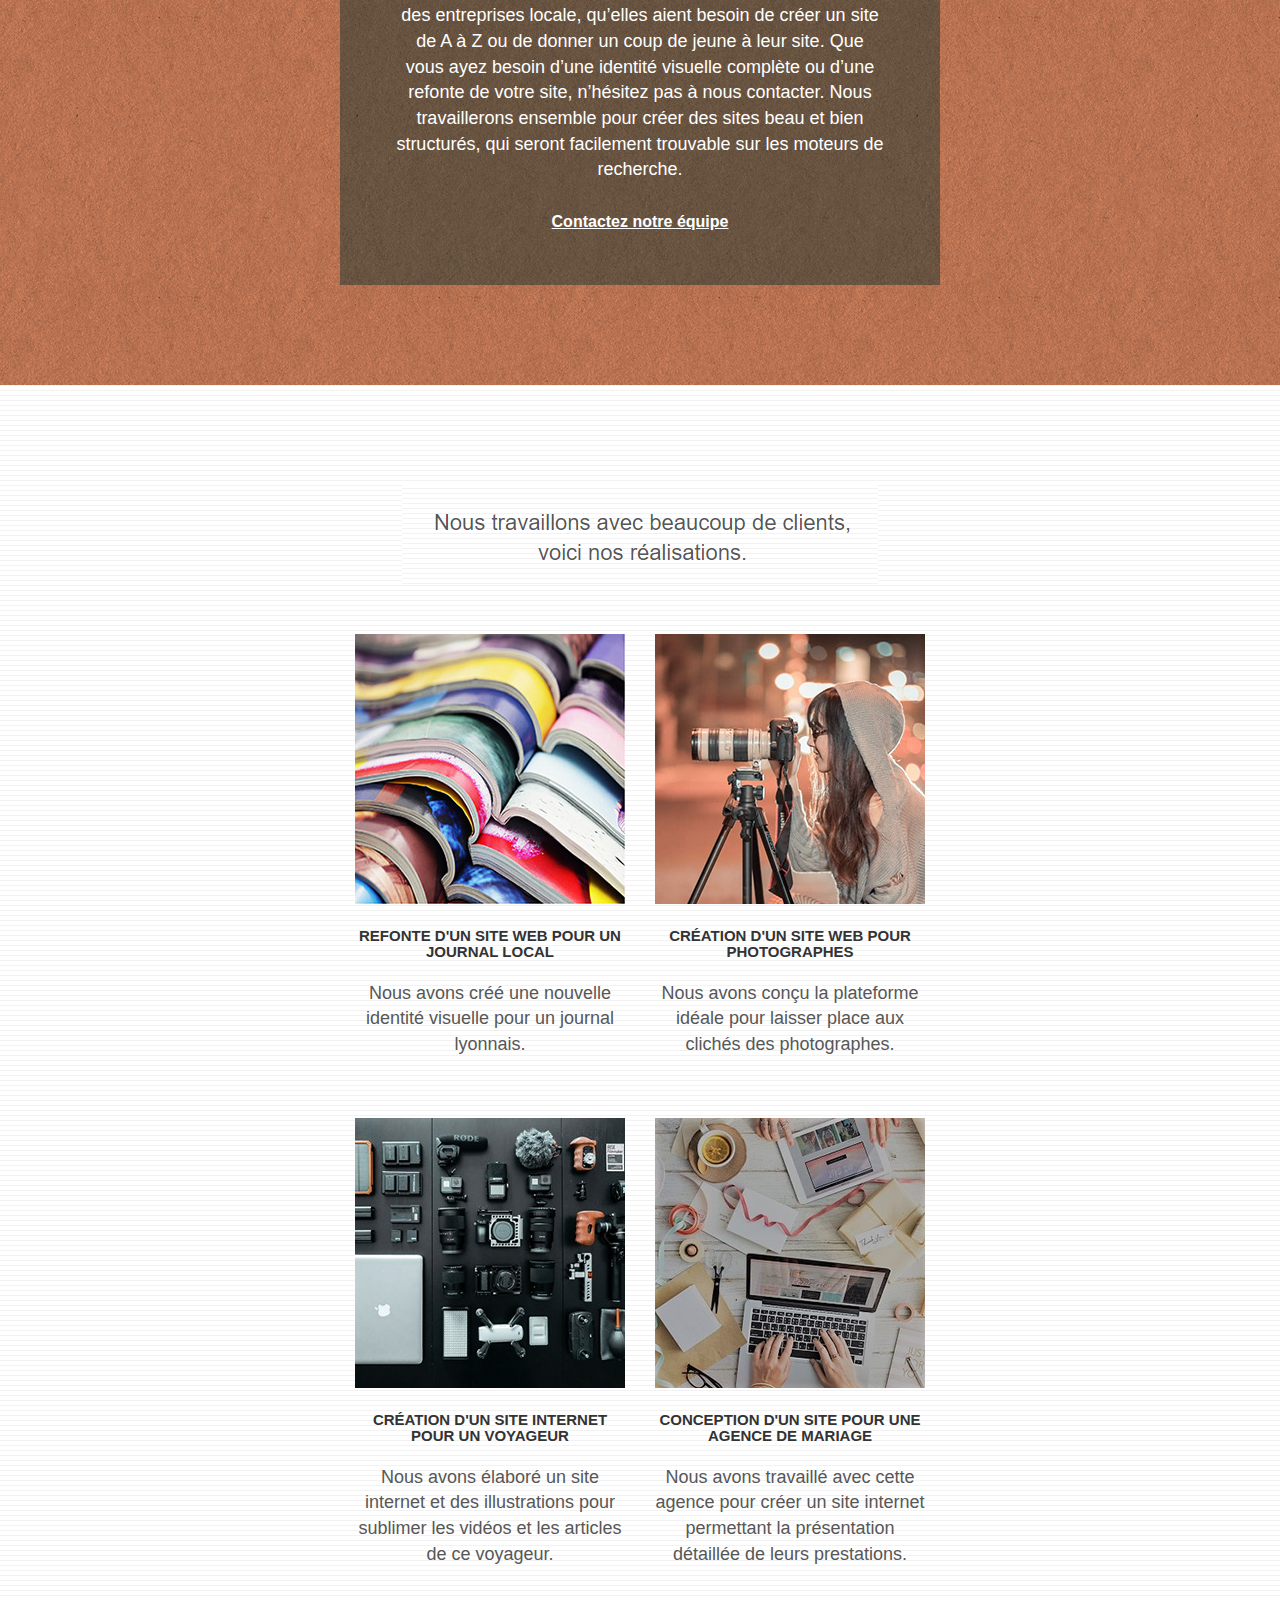
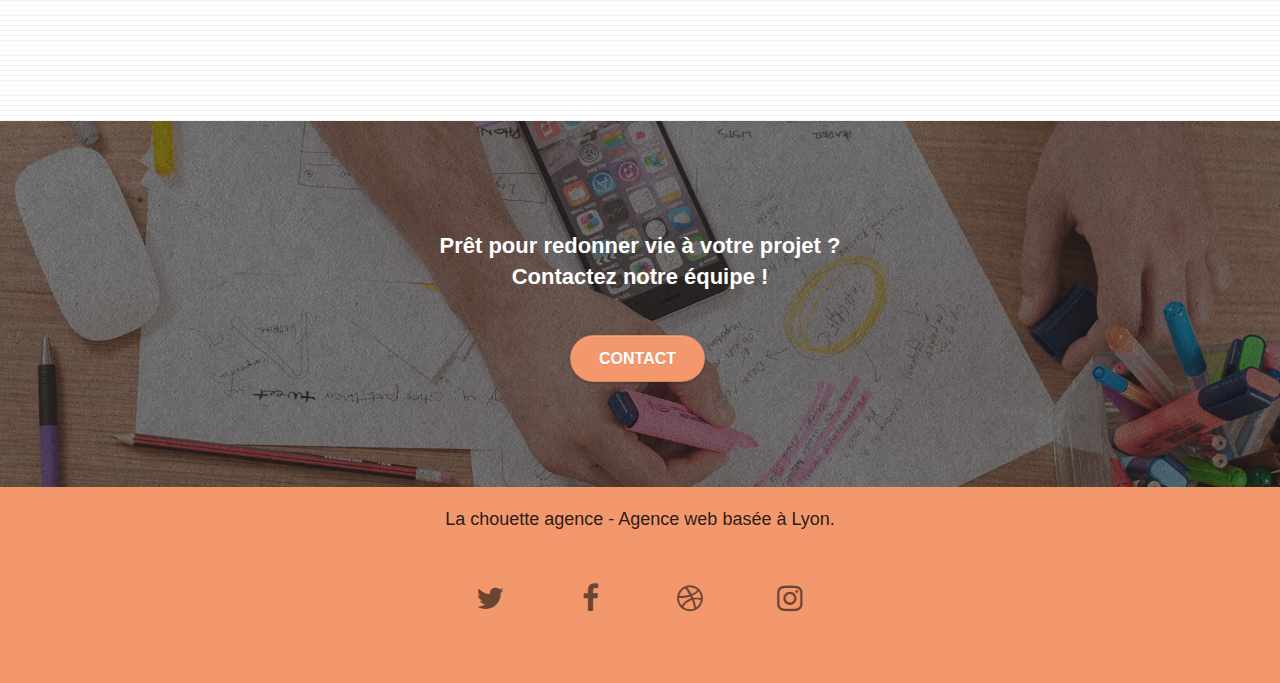
==== commit d10a5120: "modifications SEO et accessibilité" ====
--- a/index.html
+++ b/index.html
@@ -1,25 +1,27 @@
 <!doctype html>
 <html lang="Default">
 <head>
+	<meta name="google-site-verification" content="ovrKgEsSLhpKxPQh6mgLUnihi3KcinHUP0v0UCDU4T8" />
     <meta charset="utf-8">
-    <meta name="keywords" content="seo, google, site web, site internet, agence design paris, agence design, agence design,agence design,agence design,agence design,agence design,agence design,agence design,agence design">
-    <meta name="description" content="">
+    <meta name="description" content="La chouette agence, entreprise de Web design à Lyon vous accompagne pour mener à bien vos projets.">
     <meta name="viewport" content="width=device-width, initial-scale=1.0, viewport-fit=cover">
+	<meta name="robots" content="index, follow">
+
     <link rel="shortcut icon" type="image/png" href="favicon.jpg">
     
-	<link rel="stylesheet" type="text/css" href="./css/bootstrap.css">
-	<link rel="stylesheet" type="text/css" href="style.css">
-	<link rel="stylesheet" type="text/css" href="./css/font-awesome.css">
-	<link rel="stylesheet" type="text/css" href="./css/et-line.css">
+	<link rel="stylesheet" type="text/css" href="./css/bootstrap-min.css">
+	<link rel="stylesheet" type="text/css" href="style-min.css">
+	<link rel="stylesheet" type="text/css" href="./css/font-awesome-min.css">
+	<link rel="stylesheet" type="text/css" href="./css/et-line-min.css">
 	
     
-	<script src="./js/jquery-2.1.0.js"></script>
-	<script src="./js/bootstrap.js"></script>
-	<script src="./js/blocs.js"></script>
-	<script src="./js/jquery.touchSwipe.js" defer></script>
-	<script src="./js/gmaps.js"></script>
-
-    <title>.</title>
+	<script src="./js/jquery-2.1.0-min.js"></script>
+	<script src="./js/bootstrap-min.js"></script>
+	<script src="./js/blocs-min.js"></script>
+	<script src="./js/jquery.touchSwipe-min.js" defer></script>
+	<script src="./js/gmaps-min.js"></script>
+
+    <title>La chouette agence | Entreprise Web design à Lyon</title>
 
     
 <!-- Analytics -->
@@ -32,14 +34,12 @@
 <div class="page-container">
     
 <!-- bloc-0 -->
-<div class="bloc bgc-white l-bloc " id="bloc-0">
+<header class="bloc bgc-white l-bloc " id="bloc-0">
 	<div class="container bloc-sm">
 
 		<nav class="navbar row">
 			<div class="navbar-header">
-				<div class="keywords" style="color:#cccccc;font-size:1px;">Agence web à paris, stratégie web, web design, illustrations, design de site web, site web, web, internet, site internet, site</div>
-				<a class="navbar-brand" href="index.html"><img src="img/la-chouette-agence.png" alt="paris web design logo agence web meilleure agence" height="40" /></a>
-				<div class="keywords" style="color:#cccccc;font-size:1px;">Agence web à paris, stratégie web, web design, illustrations, design de site web, site web, web, internet, site internet, site</div>
+				<a class="navbar-brand" href="index.html"><img src="img/la-chouette-agence.png" alt="Logo La chouette agence" height="40" /></a>
 				<button id="nav-toggle" type="button" class="ui-navbar-toggle navbar-toggle" data-toggle="collapse" data-target=".navbar-1">
 					<span class="sr-only">Toggle navigation</span><span class="icon-bar"></span><span class="icon-bar"></span><span class="icon-bar"></span>
 				</button>
@@ -52,88 +52,86 @@
 					<li>
 					</li>
 					<li>
-						<a href="page2.html">page2 &gt;</a>
+						<a href="page2.html">Contact</a>
 					</li>
 				</ul>
 			</div>
 		</nav>
 	</div>
-</div>
+</header>
 <!-- bloc-0 END -->
 
 <!-- bloc-1-presentation -->
-<div class="bloc bgc-dark-slate-blue bg-banniere d-bloc bg-t-edge bloc-bg-texture texture-paper b-parallax" id="bloc-1-hero">
+<section class="bloc bgc-dark-slate-blue bg-banniere d-bloc bg-t-edge bloc-bg-texture texture-paper b-parallax" id="bloc-1-hero">
 	<div class="container bloc-lg">
 		<div class="row tight-width-whitespace">
 			<div class="col-sm-12">
-				<img src="img/logo.png" class="center-block image-resize-mode" width="100" alt="La chouette agence, agence web paris, création logo paris" />
+				<img src="img/logo.png" class="center-block image-resize-mode" width="100" alt="Logo La chouette agence" />
 				<h1 class="text-center hero-bloc-text tc-white ">
-					La chouette agence.
+					La chouette agence</br>
+					Entreprise de Web design à Lyon
 				</h1>
-				<div class="text-center">
-					<a href="page2.html" class="btn btn-lg btn-clean btn-rd cta-hero btn-atomic-tangerine" id="cta-hero">Contact</a>
-				</div>
-			</div>
-		</div>
-	</div>
-</div>
+			</div>
+		</div>
+	</div>
+</section>
 <!-- bloc-1-presentation END -->
 
 <!-- bloc-2-services -->
-<div class="bloc bgc-white l-bloc" id="bloc-2-services">
+<section class="bloc bgc-white l-bloc" id="bloc-2-services">
 	<div class="container bloc-md">
 		<div class="row">
 			<div class="col-sm-12 text-center">
-				<img alt="agence web, agence web paris, web design paris, stratégie web" src="img/title.png" />
+				<img alt="Agence de Web design qui aide les entreprises à devenir plus attractives et visible sur internet" src="img/title.png" />
 			</div>
 		</div>
 		<div class="row voffset-lg med-width-whitespace">
-			<div class="col-sm-4">
+			<article class="col-sm-4">
 				<div class="text-center">
 					<span class="et-icon-browser sm-shadow icon-dark-slate-blue icons icon-lg"></span>
 				</div>
-				<h3 class="mg-md text-center">
+				<h2 class="mg-md text-center">
 					Web design
-				</h3>
+				</h2>
 				<p class="text-center ">
 					Que vous ayez un site web qui a besoin d&rsquo;un rafraîchissement ou que vous partiez de zéro, laissez-nous vous réaliser un design dont vous serez fier.
 				</p>
-			</div>
-			<div class="col-sm-4">
+			</article>
+			<article class="col-sm-4">
 				<div class="text-center">
 					<span class="et-icon-presentation sm-shadow icon-dark-slate-blue icons icon-lg"></span>
 				</div>
-				<h3 class="mg-md text-center">
+				<h2 class="mg-md text-center">
 					&nbsp;Stratégie
-				</h3>
+				</h2>
 				<p class="text-center ">
 					Plutôt que de suggérer des designs à la mode, nous travaillerons avec vous pour comprendre vos objectifs commerciaux afin de vous proposer le meilleur design possible.<br>
 				</p>
-			</div>
-			<div class="col-sm-4">
+			</article>
+			<article class="col-sm-4">
 				<div class="text-center">
 					<span class="et-icon-edit sm-shadow icon-dark-slate-blue icons icon-lg"></span>
 				</div>
-				<h3 class="mg-md text-center">
+				<h2 class="mg-md text-center">
 					Illustrations
-				</h3>
+				</h2>
 				<p class="text-center ">
 					Un bon design n'est rien sans de bonnes illustrations. Laissez faire notre équipe de graphistes talentueux pour donner à vos pages une touche finale d'élégance.
 				</p>
-			</div>
+			</article>
 		</div>
 		<div class="row voffset-lg voffset">
 			<div class="col-xs-12 col-md-8 col-md-offset-2 text-center">
-				<img alt="agence web, agence web paris, web design paris, stratégie web" src="img/citation.png" />
-
-			</div>
-		</div>
-	</div>
-</div>
+				<img alt="Recommandation de l a part de Maxime Guibard, PDG de A vos fourchettes" src="img/citation.png" />
+
+			</div>
+		</div>
+	</div>
+</section>
 <!-- bloc-2-services END -->
 
 <!-- bloc-3-what-i-do -->
-<div class="bloc tc-white bgc-atomic-tangerine bg-presentation d-bloc bloc-bg-texture texture-paper b-parallax" id="bloc-3-what-i-do">
+<section class="bloc tc-white bgc-atomic-tangerine bg-presentation d-bloc bloc-bg-texture texture-paper b-parallax" id="bloc-3-what-i-do">
 	<div class="container bloc-lg">
 		<div class="row tight-width-whitespace black-background">
 			<div class="col-sm-12">
@@ -146,63 +144,71 @@
 			</div>
 		</div>
 	</div>
-</div>
+</section>
 <!-- bloc-3-what-i-do END -->
 
 <!-- bloc-4-portfolio -->
-<div class="bloc bgc-white bg-lines-h2-bg bg-repeat l-bloc" id="bloc-4-portfolio">
+<section class="bloc bgc-white bg-lines-h2-bg bg-repeat l-bloc" id="bloc-4-portfolio">
 	<div class="container bloc-lg">
 		<div class="row">
 			<div class="col-sm-12 text-center">
-				<img alt="agence web, agence web paris, web design paris, stratégie web" src="img/title2.png" />
+				<img alt="Quelques exemples de nos réalisations" src="img/title2.png" />
 			</div>
 		</div>
 		<div class="row tight-width-whitespace portfolio-row">
-			<div class="col-sm-6">
-				<a href="#" data-lightbox="img/1.jpg" data-gallery-id="gallery-1" data-caption="Refonte d'un site web pour un journal local" data-frame="snapshot-lb"><img src="img/1.jpg" alt="paris web design logo agence web meilleure agence et refonte site web journal" class="img-responsive portfolio-thumb" /></a>
+			<article class="col-sm-6">
+				<a href="#" data-lightbox="img/1.jpg" data-gallery-id="gallery-1" data-caption="Refonte d'un site web pour un journal local" data-frame="snapshot-lb">
+					<img src="img/1.jpg" alt="Refonte d'un site web pour un journal local" class="img-responsive portfolio-thumb" />
+				</a>
 				<h3 class="mg-md text-center">
 					Refonte d'un site web pour un journal local
 				</h3>
 				<p class="text-center">
 					Nous avons créé une nouvelle identité visuelle pour un journal lyonnais.
 				</p>
-			</div>
-			<div class="col-sm-6">
-				<a href="#" data-lightbox="img/2.jpg" data-gallery-id="gallery-1" data-caption="Création d'un site web pour photographes" data-frame="snapshot-lb"><img src="img/2.jpg" class="img-responsive portfolio-thumb" alt="paris web design logo agence web meilleure agence, Création d'un site web pour photographes" /></a>
+			</article>
+			<article class="col-sm-6">
+				<a href="#" data-lightbox="img/2.jpg" data-gallery-id="gallery-1" data-caption="Création d'un site web pour photographes" data-frame="snapshot-lb">
+					<img src="img/2.jpg" class="img-responsive portfolio-thumb" alt="Création d'un site web pour photographes" />
+				</a>
 				<h3 class="mg-md text-center">
 					Création d'un site web pour photographes
 				</h3>
 				<p class="text-center">
 					Nous avons conçu la plateforme idéale pour laisser place aux clichés des photographes.
 				</p>
-			</div>
+			</article>
 		</div>
 		<div class="row tight-width-whitespace portfolio-row">
-			<div class="col-sm-6">
-				<a href="#" data-lightbox="img/3.bmp" data-gallery-id="gallery-1" data-caption="Création d'un site internet pour un voyageur" data-frame="snapshot-lb"><img src="img/3.bmp" class="img-responsive portfolio-thumb" alt="paris web design logo agence web meilleure agence, Création d'un site web pour voyageur"/></a>
+			<article class="col-sm-6">
+				<a href="#" data-lightbox="img/3.bmp" data-gallery-id="gallery-1" data-caption="Création d'un site internet pour un voyageur" data-frame="snapshot-lb">
+					<img src="img/3.jpg" class="img-responsive portfolio-thumb" alt="Création d'un site internet pour un voyageur"/>
+				</a>
 				<h3 class="mg-md text-center">
 					Création d'un site internet pour un voyageur
 				</h3>
 				<p class="text-center">
 					Nous avons élaboré un site internet et des illustrations pour sublimer les vidéos et les articles de ce voyageur.
 				</p>
-			</div>
-			<div class="col-sm-6">
-				<a href="#" data-lightbox="img/4.bmp" data-gallery-id="gallery-1" data-caption="Conception d'un site pour une agence de mariage" data-frame="snapshot-lb"><img src="img/4.bmp" class="img-responsive portfolio-thumb" alt="paris web design logo agence web meilleure agence, Création d'un site web pour agence de mariage" /></a>
+			</article>
+			<article class="col-sm-6">
+				<a href="#" data-lightbox="img/4.bmp" data-gallery-id="gallery-1" data-caption="Conception d'un site pour une agence de mariage" data-frame="snapshot-lb">
+					<img src="img/4.jpg" class="img-responsive portfolio-thumb" alt="Conception d'un site pour une agence de mariage" />
+				</a>
 				<h3 class="mg-md text-center">
 					Conception d'un site pour une agence de mariage
 				</h3>
 				<p class="text-center">
 					Nous avons travaillé avec cette agence pour créer un site internet permettant la présentation détaillée de leurs prestations.
 				</p>
-			</div>
-		</div>
-	</div>
-</div>
+			</article>
+		</div>
+	</div>
+</section>
 <!-- bloc-4-portfolio END -->
 
 <!-- bloc-5-cta -->
-<div class="bloc bgc-dark-slate-blue bg-banniere d-bloc bloc-bg-texture texture-paper" id="bloc-5-cta">
+<section class="bloc bgc-dark-slate-blue bg-banniere d-bloc bloc-bg-texture texture-paper" id="bloc-5-cta">
 	<div class="container bloc-lg">
 		<div class="row">
 			<h2 class="mg-md text-center tc-white">
@@ -213,15 +219,15 @@
 			</div>
 		</div>
 	</div>
-</div>
+</section>
 <!-- bloc-5-cta END -->
 
 <!-- Footer - bloc-8 -->
-<div class="bloc bgc-atomic-tangerine d-bloc" id="bloc-8">
+<footer class="bloc bgc-atomic-tangerine d-bloc" id="bloc-8">
 	<div class="container bloc-sm">
 		<div class="row">
 			<div class="col-sm-12">
-				<p class="text-center white">
+				<p class="text-center footer-text">
 					La chouette agence - Agence web basée à Lyon.<br>
 				</p>
 				<div class="row row-no-gutters social">
@@ -245,51 +251,11 @@
 							<a class="social" href="index.html"><span class="fa fa-instagram icon-md"></span></a>
 						</div>
 					</div>
-					<div class="keywords" style="color:#F3976C;">Agence web à paris, stratégie web, web design, illustrations, design de site web, site web, web, internet, site internet, site</div>
-				</div>
-				<div class="row">
-					<div class="col-sm-4">
-						Partenaires
-							<ul>
-								<li><a href="voiture.com">voiture.com</a></li>
-								<li><a href="pizza.com">pizza.com</a></li>
-								<li><a href="matoiture.com">matoiture.com</a></li>
-								<li><a href="immobilierseo.com">immobilierseo.com</a></li>
-							</ul>		
-					</div>
-					<div class="col-sm-4">
-						Annuaires liste 1
-						<ul>
-							<li><a href="annuaireagence.com">annuaireagence.com</a></li>
-							<li><a href="annuaireseo.com">annuaireseo.com</a></li>
-							<li><a href="annuairemarketing.com">annuairemarketing.com</a></li>
-							<li><a href="123seoture.com">123seo.com</a></li>
-							<li><a href="123site.com">123site.com</a></li>
-							<li><a href="annuairewordpress.com">annuairewordpress.com</a></li>
-							<li><a href="listeagence.com">listeagence.com</a></li>
-							<li><a href="meilleuresagencesparis.com">meilleuresagencesparis.com</a></li>
-							<li><a href="listeseo.com">listeseo.com</a></li>
-						</ul>
-					</div>
-					<div class="col-sm-4">
-						Annuaires liste 2
-						<ul>
-							<li><a href="betterseo.com">betterseo.com</a></li>
-							<li><a href="ameliorerseo.com">ameliorerseo.com</a></li>
-							<li><a href="seojuicelien.com">seojuicelien.com</a></li>
-							<li><a href="meilleursliens.com">meilleursliens.com</a></li>
-							<li><a href="liensagogo.com">liensagogo.com</a></li>
-							<li><a href="backlink.com">backlink.com</a></li>
-							<li><a href="linkjuiceannuaire.com">linkjuiceannuaire.com</a></li>
-							<li><a href="remontersurgoogle.com">remontersurgoogle.com</a></li>
-							<li><a href="vraiseofiable.com">vraiseofiable.com</a></li>
-						</ul>
-					</div>
-				</div>
-			</div>
-		</div>
-	</div>
-</div>
+				</div>
+			</div>
+		</div>
+	</div>
+</footer>
 <!-- Footer - bloc-8 END -->
 
 </div>
--- a/style-min.css
+++ b/style-min.css
@@ -0,0 +1 @@
+body{margin:0;padding:0;background:#FFF;overflow-x:hidden;-webkit-font-smoothing:antialiased;-moz-osx-font-smoothing:grayscale}a,button{transition:all .3s ease-in-out;outline:none!important}a:hover{text-decoration:none;cursor:pointer}#page-loading-blocs-notifaction{position:fixed;top:0;bottom:0;width:100%;z-index:100000;background:#FFFFFF url("img/pageload-spinner.gif") no-repeat center center}.bloc{width:100%;clear:both;background:50% 50% no-repeat;padding:0 50px;-webkit-background-size:cover;-moz-background-size:cover;-o-background-size:cover;background-size:cover;position:relative}.bloc .container{padding-left:0;padding-right:0}.bloc-lg{padding:100px 50px}.bloc-md{padding:50px}.bloc-sm{padding:20px 50px}.bg-center,.bg-l-edge,.bg-r-edge,.bg-t-edge,.bg-b-edge,.bg-tl-edge,.bg-bl-edge,.bg-tr-edge,.bg-br-edge,.bg-repeat{-webkit-background-size:auto!important;-moz-background-size:auto!important;-o-background-size:auto!important;background-size:auto!important}.bg-repeat{background:repeat}.bg-t-edge{background:top no-repeat}.bloc-bg-texture::before{content:"";background-size:2px 2px;position:absolute;top:0;bottom:0;left:0;right:0}.texture-paper::before{background:url("img/texture-paper.png");background-size:280px 280px}.b-parallax{background-attachment:fixed}.d-bloc{color:rgba(255,255,255,.7)}.d-bloc button:hover{color:rgba(255,255,255,.9)}.d-bloc .icon-round,.d-bloc .icon-square,.d-bloc .icon-rounded,.d-bloc .icon-semi-rounded-a,.d-bloc .icon-semi-rounded-b{border-color:rgba(255,255,255,.9)}.d-bloc .divider-h span{border-color:rgba(255,255,255,.2)}.d-bloc .a-btn,.d-bloc .navbar a,.d-bloc .navbar-brand,.d-bloc a .icon-sm,.d-bloc a .icon-md,.d-bloc a .icon-lg,.d-bloc a .icon-xl,.d-bloc h1 a,.d-bloc h2 a,.d-bloc h3 a,.d-bloc h4 a,.d-bloc h5 a,.d-bloc h6 a,.d-bloc p a{color:rgba(14,13,13,.6)}.d-bloc .a-btn:hover,.d-bloc .navbar a:hover,.d-bloc .navbar-brand:hover,.d-bloc a:hover .icon-sm,.d-bloc a:hover .icon-md,.d-bloc a:hover .icon-lg,.d-bloc a:hover .icon-xl,.d-bloc h1 a:hover,.d-bloc h2 a:hover,.d-bloc h3 a:hover,.d-bloc h4 a:hover,.d-bloc h5 a:hover,.d-bloc h6 a:hover,.d-bloc p a:hover{color:rgba(255,255,255,1)}.d-bloc .navbar-toggle .icon-bar{background:rgba(255,255,255,1)}.d-bloc .btn-wire,.d-bloc .btn-wire:hover{color:rgba(255,255,255,1);border-color:rgba(255,255,255,1)}.d-bloc .panel{color:rgba(0,0,0,.5)}.d-bloc .panel button:hover{color:rgba(0,0,0,.7)}.d-bloc .panel icon{border-color:rgba(0,0,0,.7)}.d-bloc .panel .divider-h span{border-color:rgba(0,0,0,.1)}.d-bloc .panel .a-btn{color:rgba(0,0,0,.6)}.d-bloc .panel .a-btn:hover{color:rgba(0,0,0,1)}.d-bloc .panel .btn-wire,.d-bloc .panel .btn-wire:hover{color:rgba(0,0,0,.7);border-color:rgba(0,0,0,.3)}.d-bloc .panel,.l-bloc{color:rgba(0,0,0,.5)}.d-bloc .panel button:hover,.l-bloc button:hover{color:rgba(0,0,0,.7)}.l-bloc .icon-round,.l-bloc .icon-square,.l-bloc .icon-rounded,.l-bloc .icon-semi-rounded-a,.l-bloc .icon-semi-rounded-b{border-color:rgba(0,0,0,.7)}.d-bloc .panel .divider-h span,.l-bloc .divider-h span{border-color:rgba(0,0,0,.1)}.d-bloc .panel .a-btn,.l-bloc .a-btn,.l-bloc .navbar a,.l-bloc .navbar-brand,.l-bloc a .icon-sm,.l-bloc a .icon-md,.l-bloc a .icon-lg,.l-bloc a .icon-xl,.l-bloc h1 a,.l-bloc h2 a,.l-bloc h3 a,.l-bloc h4 a,.l-bloc h5 a,.l-bloc h6 a,.l-bloc p a{color:rgba(0,0,0,.6)}.d-bloc .panel .a-btn:hover,.l-bloc .a-btn:hover,.l-bloc .navbar a:hover,.l-bloc .navbar-brand:hover,.l-bloc a:hover .icon-sm,.l-bloc a:hover .icon-md,.l-bloc a:hover .icon-lg,.l-bloc a:hover .icon-xl,.l-bloc h1 a:hover,.l-bloc h2 a:hover,.l-bloc h3 a:hover,.l-bloc h4 a:hover,.l-bloc h5 a:hover,.l-bloc h6 a:hover,.l-bloc p a:hover{color:rgba(0,0,0,1)}.l-bloc .navbar-toggle .icon-bar{color:rgba(0,0,0,.6)}.d-bloc .panel .btn-wire,.d-bloc .panel .btn-wire:hover,.l-bloc .btn-wire,.l-bloc .btn-wire:hover{color:rgba(0,0,0,.7);border-color:rgba(0,0,0,.3)}.voffset{margin-top:30px}.voffset-lg{margin-top:80px}.row-no-gutters{margin-right:0;margin-left:0}.row.row-no-gutters>[class^="col-"],.row.row-no-gutters>[class*=" col-"]{padding-right:0;padding-left:0}#bloc-1-hero h1{font-size:32px}.navbar{margin-bottom:0;z-index:1}.navbar-brand{height:auto;padding:3px 15px;font-size:25px;font-weight:normal;font-weight:600;line-height:44px}.navbar-brand img{max-height:200px;margin:0 5px 0 0;display:inline}.navbar-brand img[src$=svg]{min-width:100px}.nav-center .navbar-brand img{margin:0}.navbar .nav{padding-top:2px;margin-right:-16px;float:right;z-index:1}.nav>li{float:left;margin-top:4px;font-size:16px}.navbar-nav .open .dropdown-menu>li>a{text-align:inherit}.nav>li a:hover,.nav>li a:focus{background:transparent}.navbar-toggle{margin:10px 10px 0 0;border:0}.navbar-toggle:hover{background:transparent!important}.navbar-toggle .icon-bar{background-color:rgba(0,0,0,.5);width:26px}.nav-invert .navbar .nav{float:left}.nav-invert .navbar-header,.nav-invert .navbar-brand{float:right;position:relative;z-index:2}@media (min-width:768px){.site-navigation{position:absolute;top:50%;right:20px;transform:translate(0,-50%);-webkit-transform:translateY(-50%)}.nav>li .dropdown-menu a,.nav>li .dropdown-menu a:hover{color:#484848}.nav-invert .site-navigation{left:0;right:0}.nav-center{text-align:center}.nav-center .navbar-header{width:100%}.nav-center .navbar-header,.nav-center .navbar-brand,.nav-center .nav>li{float:none;display:inline-block}.nav-center .site-navigation{position:relative;width:100%;right:0;margin-right:0;margin-top:20px}.nav-center.mini-nav .navbar-toggle{float:none;margin:10px auto 0}}.nav>li>.dropdown a{background:none!important;display:block;padding:14px 15px}nav .caret{margin:0 5px}.dropdown-menu .dropdown-menu{top:-8px;left:100%}.dropdown-menu .dropmenu-flow-right{top:100%;left:0;margin-left:-1px;border-top-left-radius:0;border-top-right-radius:0}.dropdown-menu .dropdown span{border:4px solid black;border-top-color:transparent;border-right-color:transparent;border-bottom-color:transparent;margin:6px -5px 0 0!important;float:right}.mg-md{margin-top:10px;margin-bottom:20px;font-weight:bold}.mg-lg{margin-top:10px;margin-bottom:40px;font-size:23px}.btn{margin:0 5px 5px 0}.btn.pull-right{margin:0 0 5px 5px}.btn-d,.btn-d:hover,.btn-d:focus{color:#FFF;background:rgba(0,0,0,.3)}button{outline:none!important}.btn-rd{border-radius:40px}.btn-clean{border:1px solid rgba(0,0,0,.08);border-bottom-color:rgba(0,0,0,.1);text-shadow:0 1px 0 rgba(0,0,1,.1);box-shadow:0 1px 3px rgba(0,0,1,.25),inset 0 1px 0 0 rgba(255,255,255,.15)}.icon-md{font-size:30px!important}.icon-lg{font-size:60px!important}.sm-shadow{text-shadow:0 1px 2px rgba(0,0,0,.3)}.panel-sq,.panel-sq .panel-heading,.panel-sq .panel-footer{border-radius:0}.panel-rd{border-radius:30px}.panel-rd .panel-heading{border-radius:29px 29px 0 0}.panel-rd .panel-footer{border-radius:0 0 29px 29px}.form-control{border-color:rgba(0,0,0,.1);box-shadow:none}.scrollToTop{width:40px;height:40px;position:fixed;bottom:20px;right:20px;opacity:0;z-index:500;transition:all .3s ease-in-out}.scrollToTop span{margin-top:6px}.showScrollTop{font-size:14px;opacity:1}a[data-lightbox]{position:relative;display:block;text-align:center}a[data-lightbox]:hover::before{content:"+";font-family:"HelveticaNeue-Light","Helvetica Neue Light","Helvetica Neue",Helvetica,Arial;font-size:32px;width:50px;height:50px;margin-left:-25px;border-radius:50%;background:rgba(0,0,0,.6);color:#FFF;font-weight:100;z-index:1;position:absolute;top:50%;transform:translateY(-50%);-webkit-transform:translateY(-50%)}a[data-lightbox]:hover img{opacity:.6;-webkit-animation-fill-mode:none;animation-fill-mode:none}#lightbox-modal{display:flex;align-items:center}#lightbox-modal .modal-dialog{width:90%;max-width:900px;margin:0 auto 0}#lightbox-modal .modal-dialog img{max-height:90vh;margin:0 auto}.lightbox-caption{padding:20px;color:#FFF;background:rgba(0,0,0,.5);position:absolute;left:15px;right:15px;bottom:5px}.close-lightbox{color:#FFF;font-size:30px;position:absolute;top:20px;right:20px;z-index:20;background:rgba(0,0,0,.5);border:none;line-height:30px;padding:0 9px 5px;opacity:.3}.close-lightbox:hover,.next-lightbox:hover,.prev-lightbox:hover{opacity:1.0;color:#FFF}.next-lightbox,.prev-lightbox{font-size:20px;color:rgba(255,255,255,.9);background:rgba(0,0,0,.5);transition:all .2s ease-in-out;position:absolute;top:45%;z-index:1;opacity:.4}.next-lightbox{padding:6px 8px 1px 13px;right:25px}.prev-lightbox{padding:6px 13px 1px 10px;left:25px}.snapshot-lb .modal-body{padding-bottom:45px}.snapshot-lb .lightbox-caption{padding:0;color:rgba(0,0,0,.5);background:none}h1,h2,h3,h4,h5,h6,p,label,.btn,a{font-family:"helvetica";font-weight:400;color:#575757!important;font-size:16px}.container{max-width:1000px}.hero-bloc-text{font-size:38px}.hero-bloc-text-sub{font-size:36px}.statement-bloc-text{line-height:26px;font-style:italic;font-size:20px;text-align:center;font-weight:lighter;max-width:520px;margin:auto auto auto auto}p{font-size:18px;font-weight:500}.contact{font-size:20px;font-weight:bold}.tight-width-whitespace{max-width:600px;margin:auto auto auto auto}.h1{font-size:20px;font-family:"Open Sans"}.cta-hero{margin-top:22px;color:#FFFFFF!important;text-transform:uppercase;padding:12px 28px 12px 28px;font-size:16px;font-weight:700}.social{max-width:400px;margin:25px auto 25px auto;display:flex;justify-content:space-around}h2{font-size:22px;line-height:1.4em;position:relative}h3{font-size:15px;text-transform:uppercase;font-weight:700;color:#333333!important}.med-width-whitespace{max-width:800px;margin:auto auto auto auto;box-shadow:0 0 0 #000000}h1{color:#333333!important}h4{color:#333333!important}.icons{margin-bottom:14px;margin-top:24px}.white{color:#FFFFFF!important}.footer-text{color:rgba(14,13,13,.9)!important}.portfolio-thumb{margin-bottom:24px}.portfolio-row{margin-bottom:44px;margin-top:50px}.avatar{box-shadow:0 4px 9px rgba(0,0,0,.3)}.black-background{background-color:rgba(110,100,80,.8);padding:40px 40px 40px 40px}.bold-link{font-weight:900;text-decoration:underline!important}.bgc-white{background-color:#FFFFFF}.bgc-dark-slate-blue{background-color:#364577}.bgc-atomic-tangerine{background-color:#F3976C}.tc-white{color:#FFFFFF!important}.btn-atomic-tangerine{background:#F3976C;color:#FFFFFF!important}.btn-atomic-tangerine:hover{background:#c27956!important;color:#FFFFFF!important}.ltc-white{color:#FFFFFF!important}.ltc-white:hover{color:#cccccc!important}.ltc-atomic-tangerine{color:#F3976C!important}.ltc-atomic-tangerine:hover{color:#c27956!important}.icon-dark-slate-blue{color:#364577!important;border-color:#364577!important}.bg-dots-bg{background-image:url("img/dots-bg.png")}.bg-lines-h2-bg{background-image:url("img/lines-h2-bg.png")}.bg-banniere{background-image:url("img/la-chouette-agence-banniere.jpg")}.bg-presentation{background-image:url("img/image-de-presentation.jpg")}@media (max-width:1024px){.bloc{padding-left:20px;padding-right:20px}.bloc.full-width-bloc,.bloc-tile-2.full-width-bloc .container,.bloc-tile-3.full-width-bloc .container,.bloc-tile-4.full-width-bloc .container{padding-left:0;padding-right:0}}@media (max-width:992px) and (min-width:768px){.navbar .nav{max-width:80%}.nav-center.navbar .nav{max-width:100%}}@media only screen and (min-device-width:768px) and (max-device-width:1024px) and (orientation:landscape){.b-parallax{background-attachment:scroll}}@media only screen and (min-device-width:1024px) and (max-device-width:1366px) and (-webkit-min-device-pixel-ratio:1.5){.b-parallax{background-attachment:scroll}}@media (max-width:991px){.container{width:100%}.b-parallax{background-attachment:scroll}.page-container,#hero-bloc{overflow-x:hidden;position:relative}.bloc{padding-left:constant(safe-area-inset-left);padding-right:constant(safe-area-inset-right)}.bloc-group,.bloc-group .bloc{display:block;width:100%}.bloc-fill-screen .fill-bloc-top-edge,.bloc-fill-screen .fill-bloc-bottom-edge{padding:0 20px;padding-left:constant(safe-area-inset-left);padding-right:constant(safe-area-inset-right)}}@media (max-width:767px){.page-container{overflow-x:hidden;position:relative}h1,h2,h3,h4,h5,h6,p,#disqus_thread{padding-left:10px!important;padding-right:10px!important}.b-parallax{background-attachment:scroll}.navbar .nav{padding-top:0;border-top:1px solid rgba(0,0,0,.2);float:none!important}.navbar.row{margin-left:0;margin-right:0}.site-navigation{position:inherit;transform:none;-webkit-transform:none;-ms-transform:none}.nav>li{margin-top:0;border-bottom:1px solid rgba(0,0,0,.1);background:rgba(0,0,0,.05);text-align:left;padding-left:15px;width:100%}.nav>li:hover{background:rgba(0,0,0,.08)}.dropdown .dropdown a .caret{float:none;margin:5px 0 0 10px!important;border:4px solid black;border-bottom-color:transparent;border-right-color:transparent;border-left-color:transparent}#hero-bloc .navbar .nav{background:rgba(0,0,0,.8)}#hero-bloc .navbar .nav a{color:rgba(255,255,255,.6)}.hero{padding:50px 0}.hero-nav{left:-1px;right:-1px}.navbar-collapse{padding:0;overflow-x:hidden;-webkit-box-shadow:none;box-shadow:none}.navbar-brand img{max-height:40px;width:auto}.nav-invert .navbar-header{float:none;width:100%}.nav-invert .navbar-toggle{float:left;margin-left:10px}.bloc{padding-left:0;padding-right:0}.bloc-xxl,.bloc-xl,.bloc-lg{padding:40px 0}.bloc-sm,.bloc-md{padding-left:0;padding-right:0}.bloc-tile-2 .container,.bloc-tile-3 .container,.bloc-tile-4 .container,.bloc-fill-screen .fill-bloc-top-edge,.bloc-fill-screen .fill-bloc-bottom-edge{padding-left:0;padding-right:0}.a-block{padding:0 10px}.btn-dwn{display:none}.voffset{margin-top:5px}.voffset-md{margin-top:20px}.voffset-lg{margin-top:30px}form{padding:5px}.close-lightbox{display:inline-block}.blocsapp-device-iphone5{background-size:216px 425px;padding-top:60px;width:216px;height:425px}.blocsapp-device-iphone5 img{width:180px;height:320px}}@media (max-width:400px){.bloc{padding-left:0;padding-right:0}}@media (max-width:767px){.bloc-mob-center-text{text-align:center}}--- a/css/et-line-min.css
+++ b/css/et-line-min.css
@@ -0,0 +1 @@
+@font-face{font-family:et-line;src:url(../fonts/et-line.eot);src:url(../fonts/et-line.eot?#iefix) format('embedded-opentype'),url(../fonts/et-line.woff) format('woff'),url(../fonts/et-line.ttf) format('truetype'),url(../fonts/et-line.svg#et-line) format('svg');font-weight:400;font-style:normal}.et-icon-adjustments,.et-icon-alarmclock,.et-icon-anchor,.et-icon-aperture,.et-icon-attachment,.et-icon-bargraph,.et-icon-basket,.et-icon-beaker,.et-icon-bike,.et-icon-book-open,.et-icon-briefcase,.et-icon-browser,.et-icon-calendar,.et-icon-camera,.et-icon-caution,.et-icon-chat,.et-icon-circle-compass,.et-icon-clipboard,.et-icon-clock,.et-icon-cloud,.et-icon-compass,.et-icon-desktop,.et-icon-dial,.et-icon-document,.et-icon-documents,.et-icon-download,.et-icon-dribbble,.et-icon-edit,.et-icon-envelope,.et-icon-expand,.et-icon-facebook,.et-icon-flag,.et-icon-focus,.et-icon-gears,.et-icon-genius,.et-icon-gift,.et-icon-global,.et-icon-globe,.et-icon-googleplus,.et-icon-grid,.et-icon-happy,.et-icon-hazardous,.et-icon-heart,.et-icon-hotairballoon,.et-icon-hourglass,.et-icon-key,.et-icon-laptop,.et-icon-layers,.et-icon-lifesaver,.et-icon-lightbulb,.et-icon-linegraph,.et-icon-linkedin,.et-icon-lock,.et-icon-magnifying-glass,.et-icon-map,.et-icon-map-pin,.et-icon-megaphone,.et-icon-mic,.et-icon-mobile,.et-icon-newspaper,.et-icon-notebook,.et-icon-paintbrush,.et-icon-paperclip,.et-icon-pencil,.et-icon-phone,.et-icon-picture,.et-icon-pictures,.et-icon-piechart,.et-icon-presentation,.et-icon-pricetags,.et-icon-printer,.et-icon-profile-female,.et-icon-profile-male,.et-icon-puzzle,.et-icon-quote,.et-icon-recycle,.et-icon-refresh,.et-icon-ribbon,.et-icon-rss,.et-icon-sad,.et-icon-scissors,.et-icon-scope,.et-icon-search,.et-icon-shield,.et-icon-speedometer,.et-icon-strategy,.et-icon-streetsign,.et-icon-tablet,.et-icon-target,.et-icon-telescope,.et-icon-toolbox,.et-icon-tools,.et-icon-tools-2,.et-icon-trophy,.et-icon-tumblr,.et-icon-twitter,.et-icon-upload,.et-icon-video,.et-icon-wallet,.et-icon-wine{font-family:et-line;speak:none;font-style:normal;font-weight:400;font-variant:normal;text-transform:none;line-height:1;-webkit-font-smoothing:antialiased;-moz-osx-font-smoothing:grayscale;display:inline-block}.et-icon-mobile:before{content:"\e000"}.et-icon-laptop:before{content:"\e001"}.et-icon-desktop:before{content:"\e002"}.et-icon-tablet:before{content:"\e003"}.et-icon-phone:before{content:"\e004"}.et-icon-document:before{content:"\e005"}.et-icon-documents:before{content:"\e006"}.et-icon-search:before{content:"\e007"}.et-icon-clipboard:before{content:"\e008"}.et-icon-newspaper:before{content:"\e009"}.et-icon-notebook:before{content:"\e00a"}.et-icon-book-open:before{content:"\e00b"}.et-icon-browser:before{content:"\e00c"}.et-icon-calendar:before{content:"\e00d"}.et-icon-presentation:before{content:"\e00e"}.et-icon-picture:before{content:"\e00f"}.et-icon-pictures:before{content:"\e010"}.et-icon-video:before{content:"\e011"}.et-icon-camera:before{content:"\e012"}.et-icon-printer:before{content:"\e013"}.et-icon-toolbox:before{content:"\e014"}.et-icon-briefcase:before{content:"\e015"}.et-icon-wallet:before{content:"\e016"}.et-icon-gift:before{content:"\e017"}.et-icon-bargraph:before{content:"\e018"}.et-icon-grid:before{content:"\e019"}.et-icon-expand:before{content:"\e01a"}.et-icon-focus:before{content:"\e01b"}.et-icon-edit:before{content:"\e01c"}.et-icon-adjustments:before{content:"\e01d"}.et-icon-ribbon:before{content:"\e01e"}.et-icon-hourglass:before{content:"\e01f"}.et-icon-lock:before{content:"\e020"}.et-icon-megaphone:before{content:"\e021"}.et-icon-shield:before{content:"\e022"}.et-icon-trophy:before{content:"\e023"}.et-icon-flag:before{content:"\e024"}.et-icon-map:before{content:"\e025"}.et-icon-puzzle:before{content:"\e026"}.et-icon-basket:before{content:"\e027"}.et-icon-envelope:before{content:"\e028"}.et-icon-streetsign:before{content:"\e029"}.et-icon-telescope:before{content:"\e02a"}.et-icon-gears:before{content:"\e02b"}.et-icon-key:before{content:"\e02c"}.et-icon-paperclip:before{content:"\e02d"}.et-icon-attachment:before{content:"\e02e"}.et-icon-pricetags:before{content:"\e02f"}.et-icon-lightbulb:before{content:"\e030"}.et-icon-layers:before{content:"\e031"}.et-icon-pencil:before{content:"\e032"}.et-icon-tools:before{content:"\e033"}.et-icon-tools-2:before{content:"\e034"}.et-icon-scissors:before{content:"\e035"}.et-icon-paintbrush:before{content:"\e036"}.et-icon-magnifying-glass:before{content:"\e037"}.et-icon-circle-compass:before{content:"\e038"}.et-icon-linegraph:before{content:"\e039"}.et-icon-mic:before{content:"\e03a"}.et-icon-strategy:before{content:"\e03b"}.et-icon-beaker:before{content:"\e03c"}.et-icon-caution:before{content:"\e03d"}.et-icon-recycle:before{content:"\e03e"}.et-icon-anchor:before{content:"\e03f"}.et-icon-profile-male:before{content:"\e040"}.et-icon-profile-female:before{content:"\e041"}.et-icon-bike:before{content:"\e042"}.et-icon-wine:before{content:"\e043"}.et-icon-hotairballoon:before{content:"\e044"}.et-icon-globe:before{content:"\e045"}.et-icon-genius:before{content:"\e046"}.et-icon-map-pin:before{content:"\e047"}.et-icon-dial:before{content:"\e048"}.et-icon-chat:before{content:"\e049"}.et-icon-heart:before{content:"\e04a"}.et-icon-cloud:before{content:"\e04b"}.et-icon-upload:before{content:"\e04c"}.et-icon-download:before{content:"\e04d"}.et-icon-target:before{content:"\e04e"}.et-icon-hazardous:before{content:"\e04f"}.et-icon-piechart:before{content:"\e050"}.et-icon-speedometer:before{content:"\e051"}.et-icon-global:before{content:"\e052"}.et-icon-compass:before{content:"\e053"}.et-icon-lifesaver:before{content:"\e054"}.et-icon-clock:before{content:"\e055"}.et-icon-aperture:before{content:"\e056"}.et-icon-quote:before{content:"\e057"}.et-icon-scope:before{content:"\e058"}.et-icon-alarmclock:before{content:"\e059"}.et-icon-refresh:before{content:"\e05a"}.et-icon-happy:before{content:"\e05b"}.et-icon-sad:before{content:"\e05c"}.et-icon-facebook:before{content:"\e05d"}.et-icon-twitter:before{content:"\e05e"}.et-icon-googleplus:before{content:"\e05f"}.et-icon-rss:before{content:"\e060"}.et-icon-tumblr:before{content:"\e061"}.et-icon-linkedin:before{content:"\e062"}.et-icon-dribbble:before{content:"\e063"}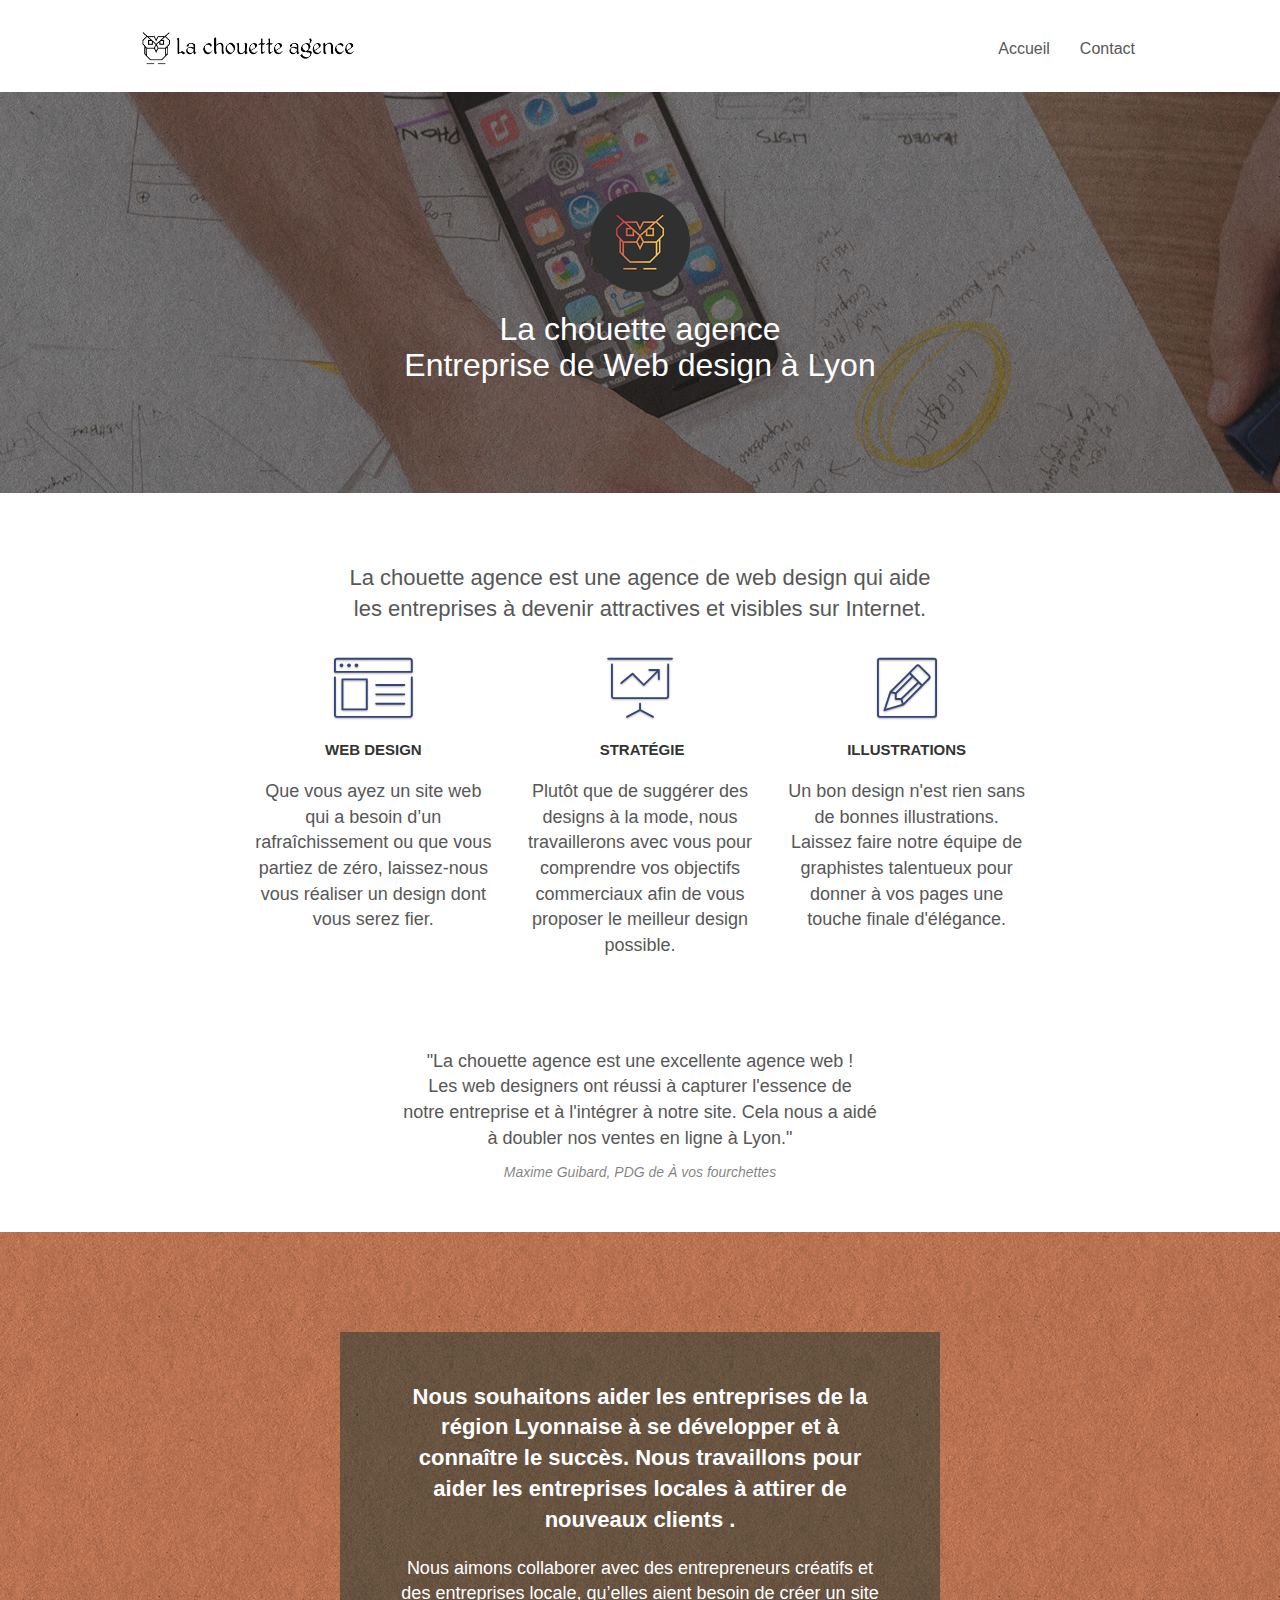
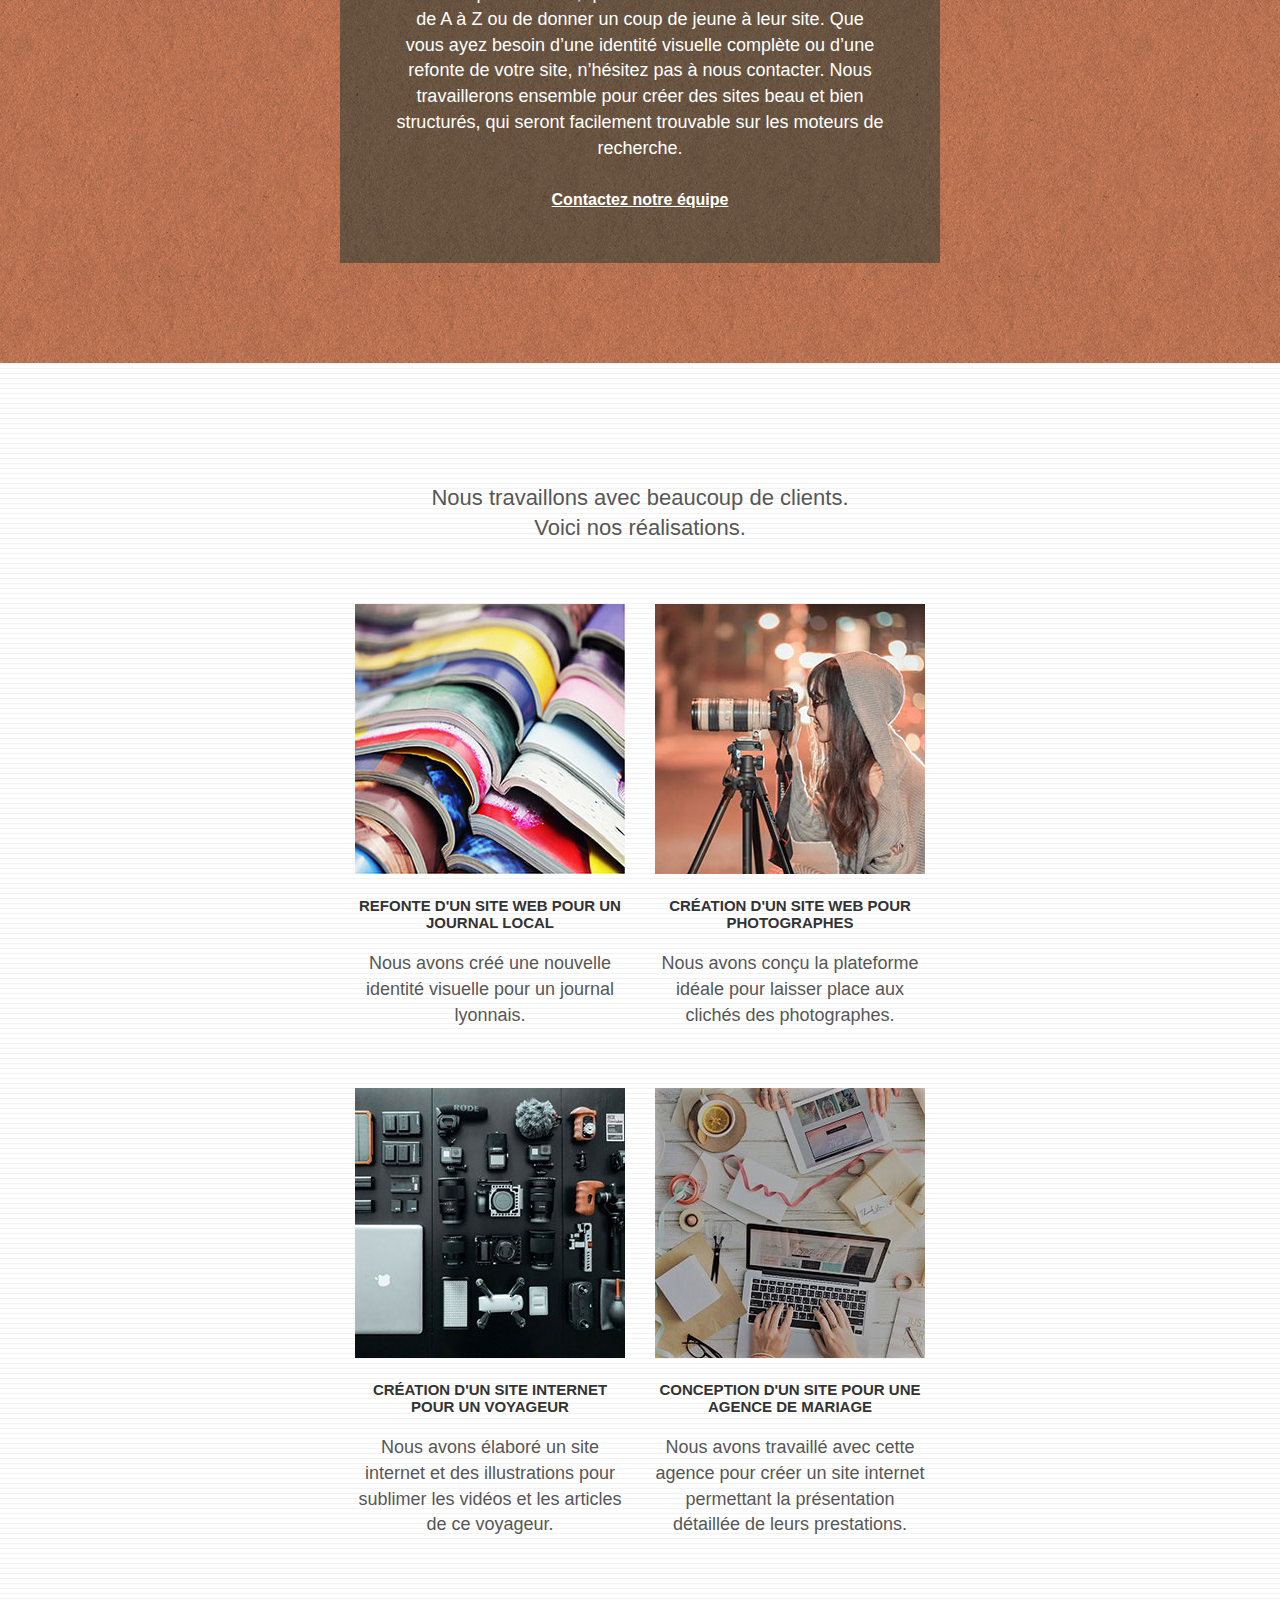
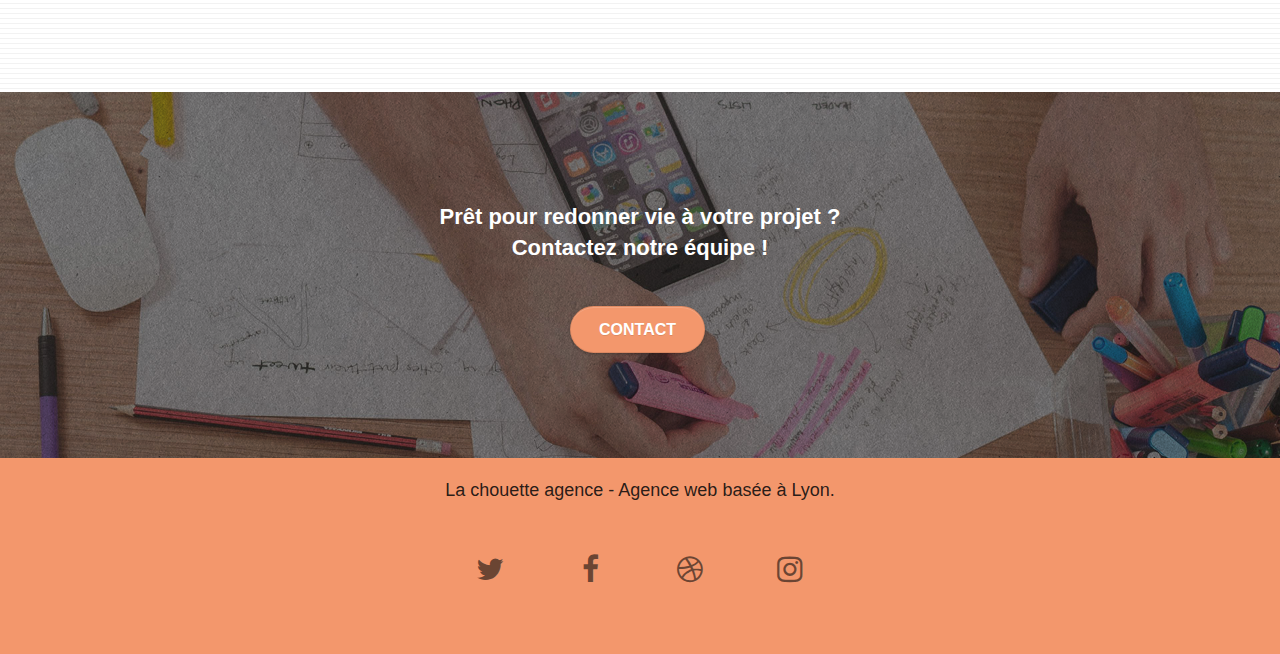
==== commit cea71007: "Enregistrement des images dans un format web, modification du favicon, mise en place google analytic" ====
--- a/index.html
+++ b/index.html
@@ -7,7 +7,7 @@
     <meta name="viewport" content="width=device-width, initial-scale=1.0, viewport-fit=cover">
 	<meta name="robots" content="index, follow">
 
-    <link rel="shortcut icon" type="image/png" href="favicon.jpg">
+    <link rel="shortcut icon" type="image/ico" href="favicon.ico">
     
 	<link rel="stylesheet" type="text/css" href="./css/bootstrap-min.css">
 	<link rel="stylesheet" type="text/css" href="style-min.css">
@@ -25,7 +25,14 @@
 
     
 <!-- Analytics -->
- 
+<script async src="https://www.googletagmanager.com/gtag/js?id=G-2T1GEJXBQN"></script>
+<script>
+  window.dataLayer = window.dataLayer || [];
+  function gtag(){dataLayer.push(arguments);}
+  gtag('js', new Date());
+
+  gtag('config', 'G-2T1GEJXBQN');
+</script>
 <!-- Analytics END -->
     
 </head>
@@ -82,7 +89,8 @@
 	<div class="container bloc-md">
 		<div class="row">
 			<div class="col-sm-12 text-center">
-				<img alt="Agence de Web design qui aide les entreprises à devenir plus attractives et visible sur internet" src="img/title.png" />
+				<h2>La chouette agence est une agence de web design qui aide</br>
+			les entreprises à devenir attractives et visibles sur Internet.</h2>
 			</div>
 		</div>
 		<div class="row voffset-lg med-width-whitespace">
@@ -90,9 +98,9 @@
 				<div class="text-center">
 					<span class="et-icon-browser sm-shadow icon-dark-slate-blue icons icon-lg"></span>
 				</div>
-				<h2 class="mg-md text-center">
+				<h3 class="mg-md text-center">
 					Web design
-				</h2>
+				</h3>
 				<p class="text-center ">
 					Que vous ayez un site web qui a besoin d&rsquo;un rafraîchissement ou que vous partiez de zéro, laissez-nous vous réaliser un design dont vous serez fier.
 				</p>
@@ -101,9 +109,9 @@
 				<div class="text-center">
 					<span class="et-icon-presentation sm-shadow icon-dark-slate-blue icons icon-lg"></span>
 				</div>
-				<h2 class="mg-md text-center">
+				<h3 class="mg-md text-center">
 					&nbsp;Stratégie
-				</h2>
+				</h3>
 				<p class="text-center ">
 					Plutôt que de suggérer des designs à la mode, nous travaillerons avec vous pour comprendre vos objectifs commerciaux afin de vous proposer le meilleur design possible.<br>
 				</p>
@@ -112,9 +120,9 @@
 				<div class="text-center">
 					<span class="et-icon-edit sm-shadow icon-dark-slate-blue icons icon-lg"></span>
 				</div>
-				<h2 class="mg-md text-center">
+				<h3 class="mg-md text-center">
 					Illustrations
-				</h2>
+				</h3>
 				<p class="text-center ">
 					Un bon design n'est rien sans de bonnes illustrations. Laissez faire notre équipe de graphistes talentueux pour donner à vos pages une touche finale d'élégance.
 				</p>
@@ -122,7 +130,8 @@
 		</div>
 		<div class="row voffset-lg voffset">
 			<div class="col-xs-12 col-md-8 col-md-offset-2 text-center">
-				<img alt="Recommandation de l a part de Maxime Guibard, PDG de A vos fourchettes" src="img/citation.png" />
+				<p>"La chouette agence est une excellente agence web ! <br/> Les web designers ont réussi à capturer l'essence de <br/> notre entreprise et à l'intégrer à notre site. Cela nous a aidé <br/> à doubler nos ventes en ligne à Lyon."</p>
+				<em>Maxime Guibard, PDG de À vos fourchettes</em>
 
 			</div>
 		</div>
@@ -152,7 +161,8 @@
 	<div class="container bloc-lg">
 		<div class="row">
 			<div class="col-sm-12 text-center">
-				<img alt="Quelques exemples de nos réalisations" src="img/title2.png" />
+				<h2>Nous travaillons avec beaucoup de clients. <br/>
+				Voici nos réalisations.</h2>
 			</div>
 		</div>
 		<div class="row tight-width-whitespace portfolio-row">
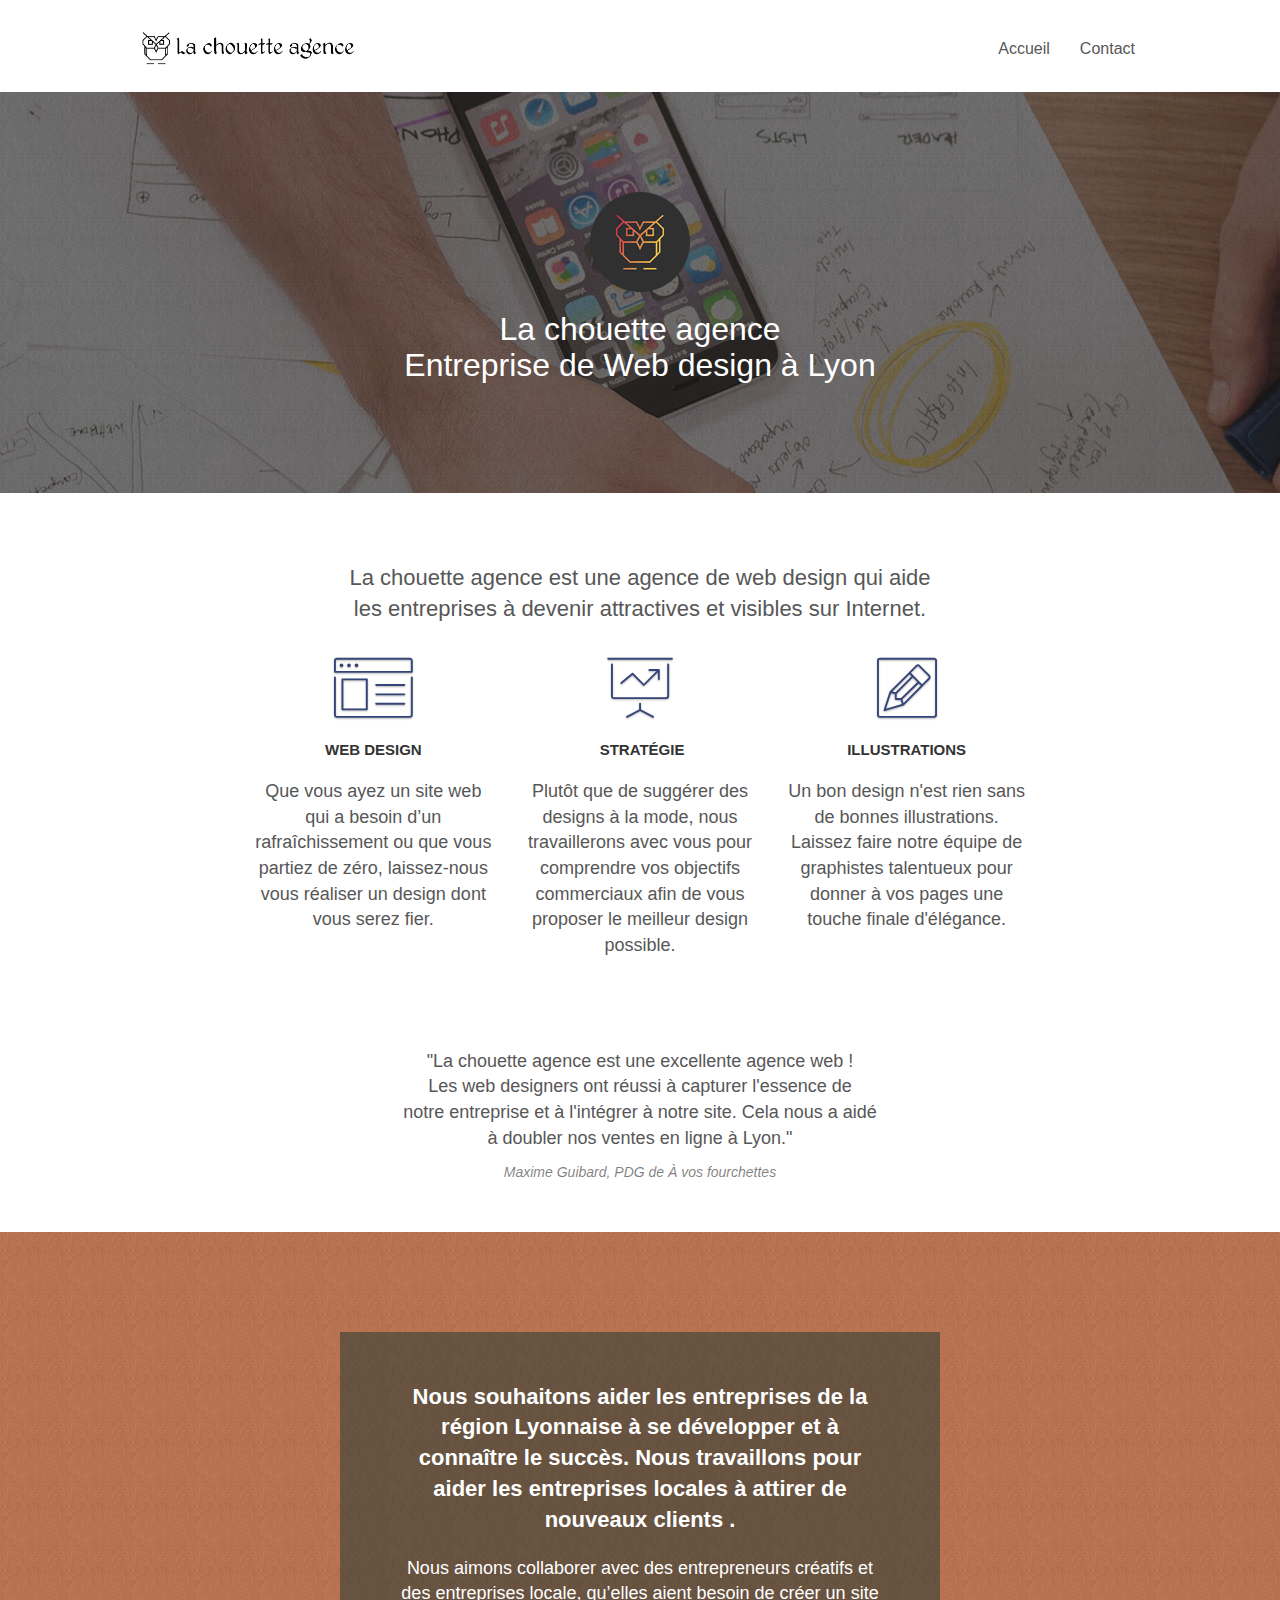
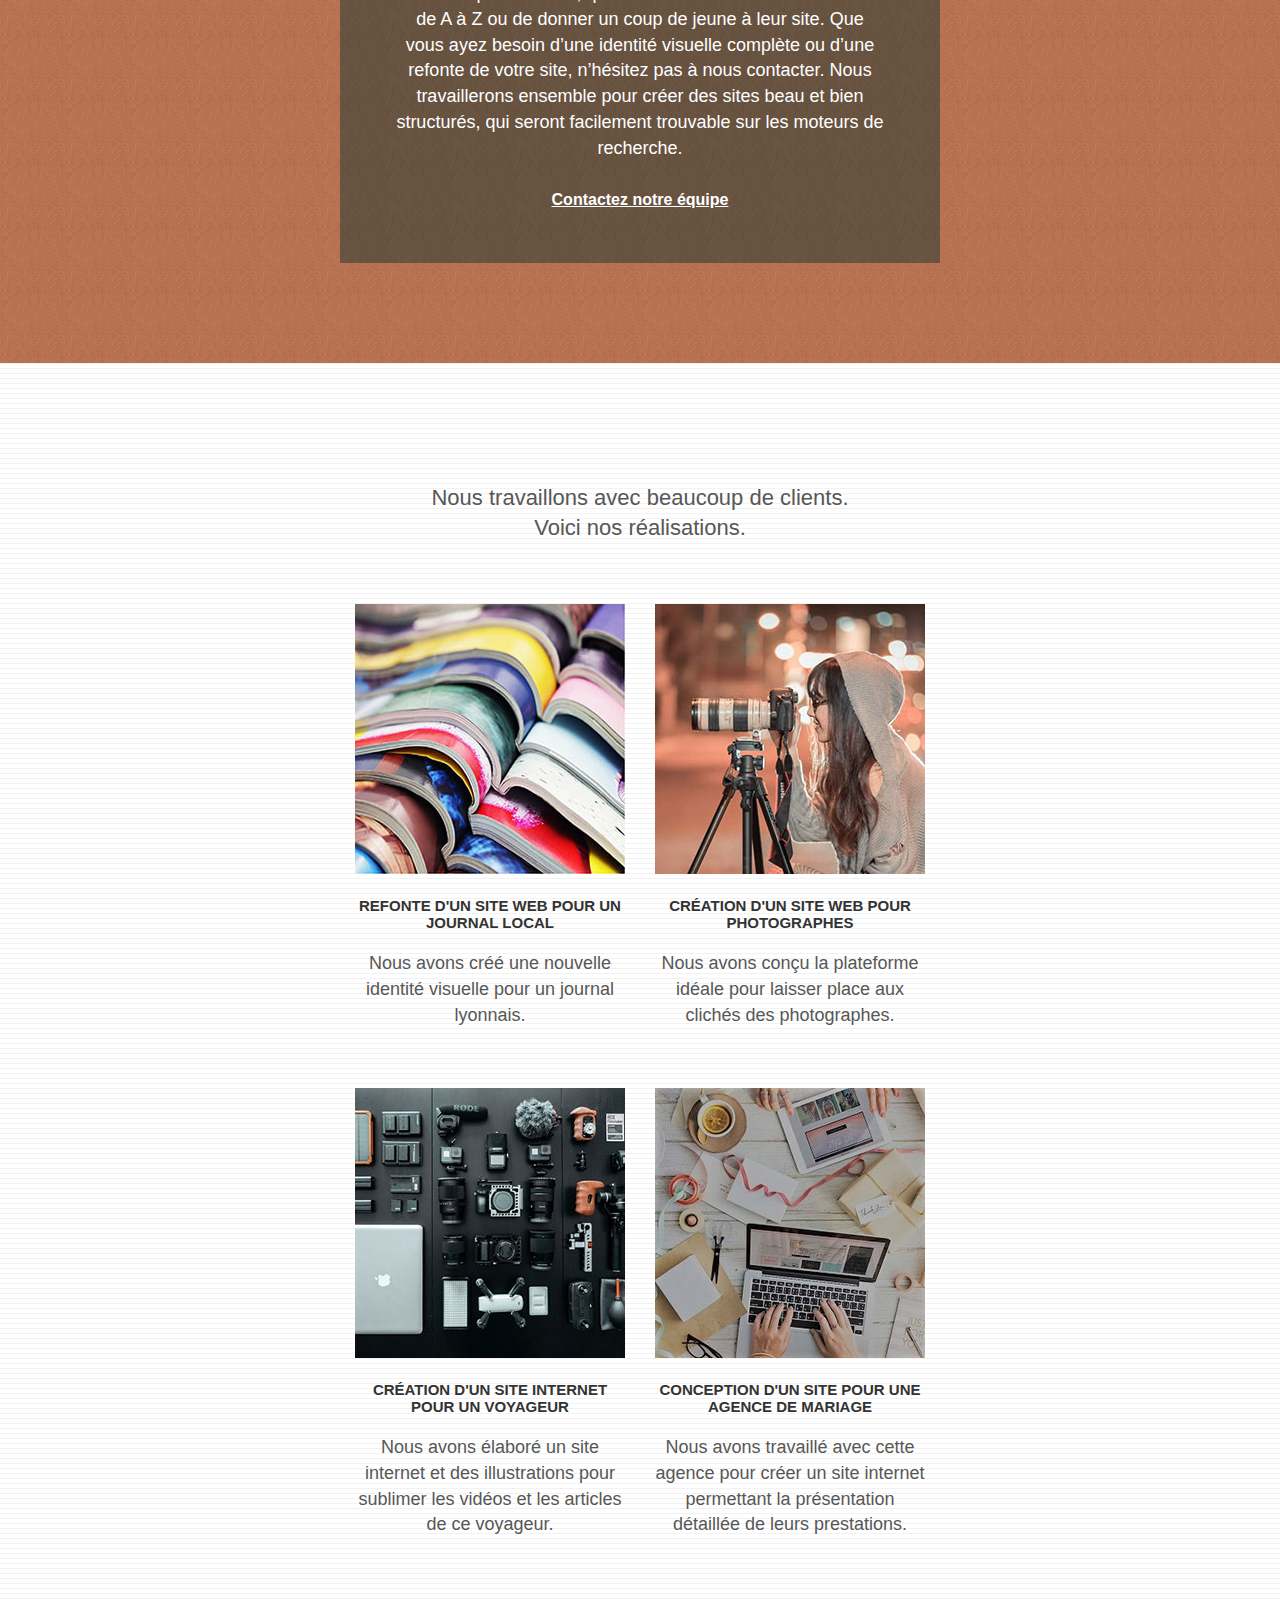
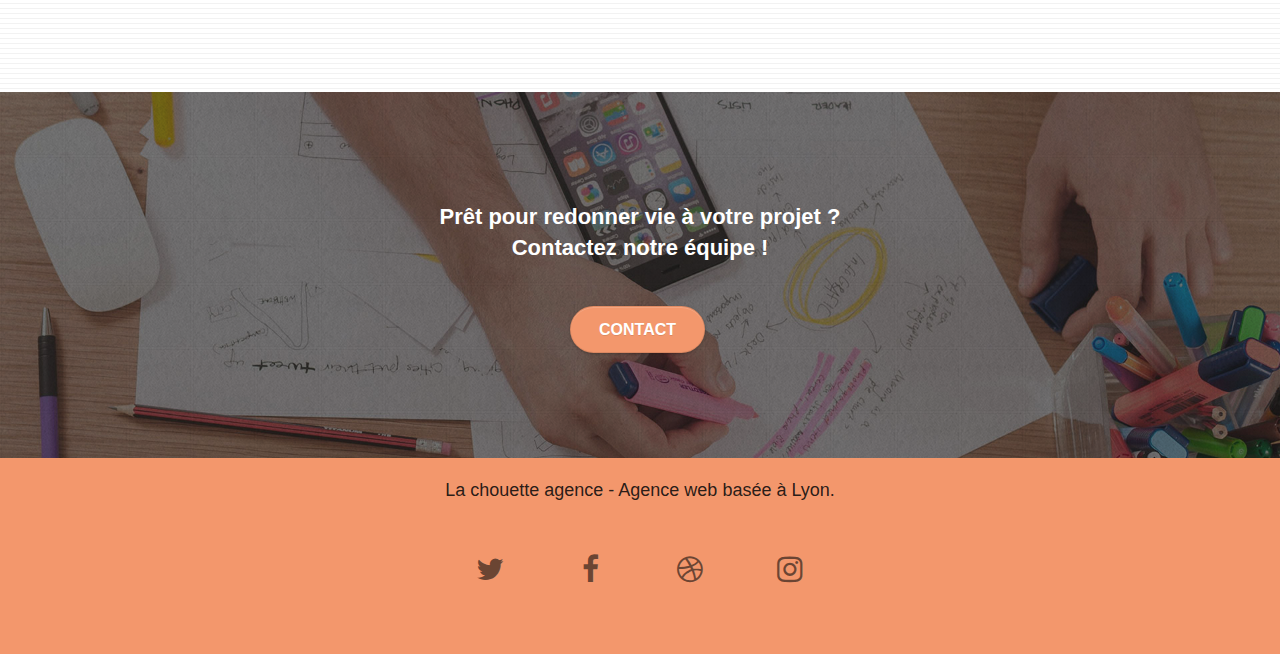
==== commit 5b4b4788: "Déplacement appel fichier JS, optimisation image texture paper, modifcation class TEXTURE-PAPER sur " ====
--- a/index.html
+++ b/index.html
@@ -10,13 +10,12 @@
     <link rel="shortcut icon" type="image/ico" href="favicon.ico">
     
 	<link rel="stylesheet" type="text/css" href="./css/bootstrap-min.css">
-	<link rel="stylesheet" type="text/css" href="style-min.css">
+	<link rel="stylesheet" type="text/css" href="./css/style-min.css">
 	<link rel="stylesheet" type="text/css" href="./css/font-awesome-min.css">
 	<link rel="stylesheet" type="text/css" href="./css/et-line-min.css">
 	
     
-	<script src="./js/jquery-2.1.0-min.js"></script>
-	<script src="./js/bootstrap-min.js"></script>
+
 	<script src="./js/blocs-min.js"></script>
 	<script src="./js/jquery.touchSwipe-min.js" defer></script>
 	<script src="./js/gmaps-min.js"></script>
@@ -271,6 +270,7 @@
 </div>
 <!-- Principal conteneur END -->
     
-
+<script src="./js/jquery-2.1.0-min.js"></script>
+<script src="./js/bootstrap-min.js"></script>
 </body>
 </html>
--- a/css/style-min.css
+++ b/css/style-min.css
@@ -0,0 +1 @@
+body{margin:0;padding:0;background:#FFF;overflow-x:hidden;-webkit-font-smoothing:antialiased;-moz-osx-font-smoothing:grayscale}a,button{transition:all .3s ease-in-out;outline:none!important}a:hover{text-decoration:none;cursor:pointer}#page-loading-blocs-notifaction{position:fixed;top:0;bottom:0;width:100%;z-index:100000;background:#FFFFFF url("../img/pageload-spinner.gif") no-repeat center center}.bloc{width:100%;clear:both;background:50% 50% no-repeat;padding:0 50px;-webkit-background-size:cover;-moz-background-size:cover;-o-background-size:cover;background-size:cover;position:relative}.bloc .container{padding-left:0;padding-right:0}.bloc-lg{padding:100px 50px}.bloc-md{padding:50px}.bloc-sm{padding:20px 50px}.bg-center,.bg-l-edge,.bg-r-edge,.bg-t-edge,.bg-b-edge,.bg-tl-edge,.bg-bl-edge,.bg-tr-edge,.bg-br-edge,.bg-repeat{-webkit-background-size:auto!important;-moz-background-size:auto!important;-o-background-size:auto!important;background-size:auto!important}.bg-repeat{background:repeat}.bg-t-edge{background:top no-repeat}.bloc-bg-texture::before{content:"";background-size:2px 2px;position:absolute;top:0;bottom:0;left:0;right:0}.texture-paper::before{background:url("../img/texture-paper.png");background-size:64px 64px}.b-parallax{background-attachment:fixed}.d-bloc{color:rgba(255,255,255,.7)}.d-bloc button:hover{color:rgba(255,255,255,.9)}.d-bloc .icon-round,.d-bloc .icon-square,.d-bloc .icon-rounded,.d-bloc .icon-semi-rounded-a,.d-bloc .icon-semi-rounded-b{border-color:rgba(255,255,255,.9)}.d-bloc .divider-h span{border-color:rgba(255,255,255,.2)}.d-bloc .a-btn,.d-bloc .navbar a,.d-bloc .navbar-brand,.d-bloc a .icon-sm,.d-bloc a .icon-md,.d-bloc a .icon-lg,.d-bloc a .icon-xl,.d-bloc h1 a,.d-bloc h2 a,.d-bloc h3 a,.d-bloc h4 a,.d-bloc h5 a,.d-bloc h6 a,.d-bloc p a{color:rgba(14,13,13,.6)}.d-bloc .a-btn:hover,.d-bloc .navbar a:hover,.d-bloc .navbar-brand:hover,.d-bloc a:hover .icon-sm,.d-bloc a:hover .icon-md,.d-bloc a:hover .icon-lg,.d-bloc a:hover .icon-xl,.d-bloc h1 a:hover,.d-bloc h2 a:hover,.d-bloc h3 a:hover,.d-bloc h4 a:hover,.d-bloc h5 a:hover,.d-bloc h6 a:hover,.d-bloc p a:hover{color:rgba(255,255,255,1)}.d-bloc .navbar-toggle .icon-bar{background:rgba(255,255,255,1)}.d-bloc .btn-wire,.d-bloc .btn-wire:hover{color:rgba(255,255,255,1);border-color:rgba(255,255,255,1)}.d-bloc .panel{color:rgba(0,0,0,.5)}.d-bloc .panel button:hover{color:rgba(0,0,0,.7)}.d-bloc .panel icon{border-color:rgba(0,0,0,.7)}.d-bloc .panel .divider-h span{border-color:rgba(0,0,0,.1)}.d-bloc .panel .a-btn{color:rgba(0,0,0,.6)}.d-bloc .panel .a-btn:hover{color:rgba(0,0,0,1)}.d-bloc .panel .btn-wire,.d-bloc .panel .btn-wire:hover{color:rgba(0,0,0,.7);border-color:rgba(0,0,0,.3)}.d-bloc .panel,.l-bloc{color:rgba(0,0,0,.5)}.d-bloc .panel button:hover,.l-bloc button:hover{color:rgba(0,0,0,.7)}.l-bloc .icon-round,.l-bloc .icon-square,.l-bloc .icon-rounded,.l-bloc .icon-semi-rounded-a,.l-bloc .icon-semi-rounded-b{border-color:rgba(0,0,0,.7)}.d-bloc .panel .divider-h span,.l-bloc .divider-h span{border-color:rgba(0,0,0,.1)}.d-bloc .panel .a-btn,.l-bloc .a-btn,.l-bloc .navbar a,.l-bloc .navbar-brand,.l-bloc a .icon-sm,.l-bloc a .icon-md,.l-bloc a .icon-lg,.l-bloc a .icon-xl,.l-bloc h1 a,.l-bloc h2 a,.l-bloc h3 a,.l-bloc h4 a,.l-bloc h5 a,.l-bloc h6 a,.l-bloc p a{color:rgba(0,0,0,.6)}.d-bloc .panel .a-btn:hover,.l-bloc .a-btn:hover,.l-bloc .navbar a:hover,.l-bloc .navbar-brand:hover,.l-bloc a:hover .icon-sm,.l-bloc a:hover .icon-md,.l-bloc a:hover .icon-lg,.l-bloc a:hover .icon-xl,.l-bloc h1 a:hover,.l-bloc h2 a:hover,.l-bloc h3 a:hover,.l-bloc h4 a:hover,.l-bloc h5 a:hover,.l-bloc h6 a:hover,.l-bloc p a:hover{color:rgba(0,0,0,1)}.l-bloc .navbar-toggle .icon-bar{color:rgba(0,0,0,.6)}.d-bloc .panel .btn-wire,.d-bloc .panel .btn-wire:hover,.l-bloc .btn-wire,.l-bloc .btn-wire:hover{color:rgba(0,0,0,.7);border-color:rgba(0,0,0,.3)}.voffset{margin-top:30px}.voffset-lg{margin-top:80px}.row-no-gutters{margin-right:0;margin-left:0}.row.row-no-gutters>[class^="col-"],.row.row-no-gutters>[class*=" col-"]{padding-right:0;padding-left:0}#bloc-1-hero h1{font-size:32px}.navbar{margin-bottom:0;z-index:1}.navbar-brand{height:auto;padding:3px 15px;font-size:25px;font-weight:normal;font-weight:600;line-height:44px}.navbar-brand img{max-height:200px;margin:0 5px 0 0;display:inline}.navbar-brand img[src$=svg]{min-width:100px}.nav-center .navbar-brand img{margin:0}.navbar .nav{padding-top:2px;margin-right:-16px;float:right;z-index:1}.nav>li{float:left;margin-top:4px;font-size:16px}.navbar-nav .open .dropdown-menu>li>a{text-align:inherit}.nav>li a:hover,.nav>li a:focus{background:transparent}.navbar-toggle{margin:10px 10px 0 0;border:0}.navbar-toggle:hover{background:transparent!important}.navbar-toggle .icon-bar{background-color:rgba(0,0,0,.5);width:26px}.nav-invert .navbar .nav{float:left}.nav-invert .navbar-header,.nav-invert .navbar-brand{float:right;position:relative;z-index:2}@media (min-width:768px){.site-navigation{position:absolute;top:50%;right:20px;transform:translate(0,-50%);-webkit-transform:translateY(-50%)}.nav>li .dropdown-menu a,.nav>li .dropdown-menu a:hover{color:#484848}.nav-invert .site-navigation{left:0;right:0}.nav-center{text-align:center}.nav-center .navbar-header{width:100%}.nav-center .navbar-header,.nav-center .navbar-brand,.nav-center .nav>li{float:none;display:inline-block}.nav-center .site-navigation{position:relative;width:100%;right:0;margin-right:0;margin-top:20px}.nav-center.mini-nav .navbar-toggle{float:none;margin:10px auto 0}}.nav>li>.dropdown a{background:none!important;display:block;padding:14px 15px}nav .caret{margin:0 5px}.dropdown-menu .dropdown-menu{top:-8px;left:100%}.dropdown-menu .dropmenu-flow-right{top:100%;left:0;margin-left:-1px;border-top-left-radius:0;border-top-right-radius:0}.dropdown-menu .dropdown span{border:4px solid black;border-top-color:transparent;border-right-color:transparent;border-bottom-color:transparent;margin:6px -5px 0 0!important;float:right}.mg-md{margin-top:10px;margin-bottom:20px;font-weight:bold}.mg-lg{margin-top:10px;margin-bottom:40px;font-size:23px}.btn{margin:0 5px 5px 0}.btn.pull-right{margin:0 0 5px 5px}.btn-d,.btn-d:hover,.btn-d:focus{color:#FFF;background:rgba(0,0,0,.3)}button{outline:none!important}.btn-rd{border-radius:40px}.btn-clean{border:1px solid rgba(0,0,0,.08);border-bottom-color:rgba(0,0,0,.1);text-shadow:0 1px 0 rgba(0,0,1,.1);box-shadow:0 1px 3px rgba(0,0,1,.25),inset 0 1px 0 0 rgba(255,255,255,.15)}.icon-md{font-size:30px!important}.icon-lg{font-size:60px!important}.sm-shadow{text-shadow:0 1px 2px rgba(0,0,0,.3)}.panel-sq,.panel-sq .panel-heading,.panel-sq .panel-footer{border-radius:0}.panel-rd{border-radius:30px}.panel-rd .panel-heading{border-radius:29px 29px 0 0}.panel-rd .panel-footer{border-radius:0 0 29px 29px}.form-control{border-color:rgba(0,0,0,.1);box-shadow:none}.scrollToTop{width:40px;height:40px;position:fixed;bottom:20px;right:20px;opacity:0;z-index:500;transition:all .3s ease-in-out}.scrollToTop span{margin-top:6px}.showScrollTop{font-size:14px;opacity:1}a[data-lightbox]{position:relative;display:block;text-align:center}a[data-lightbox]:hover::before{content:"+";font-family:"HelveticaNeue-Light","Helvetica Neue Light","Helvetica Neue",Helvetica,Arial;font-size:32px;width:50px;height:50px;margin-left:-25px;border-radius:50%;background:rgba(0,0,0,.6);color:#FFF;font-weight:100;z-index:1;position:absolute;top:50%;transform:translateY(-50%);-webkit-transform:translateY(-50%)}a[data-lightbox]:hover img{opacity:.6;-webkit-animation-fill-mode:none;animation-fill-mode:none}#lightbox-modal{display:flex;align-items:center}#lightbox-modal .modal-dialog{width:90%;max-width:900px;margin:0 auto 0}#lightbox-modal .modal-dialog img{max-height:90vh;margin:0 auto}.lightbox-caption{padding:20px;color:#FFF;background:rgba(0,0,0,.5);position:absolute;left:15px;right:15px;bottom:5px}.close-lightbox{color:#FFF;font-size:30px;position:absolute;top:20px;right:20px;z-index:20;background:rgba(0,0,0,.5);border:none;line-height:30px;padding:0 9px 5px;opacity:.3}.close-lightbox:hover,.next-lightbox:hover,.prev-lightbox:hover{opacity:1.0;color:#FFF}.next-lightbox,.prev-lightbox{font-size:20px;color:rgba(255,255,255,.9);background:rgba(0,0,0,.5);transition:all .2s ease-in-out;position:absolute;top:45%;z-index:1;opacity:.4}.next-lightbox{padding:6px 8px 1px 13px;right:25px}.prev-lightbox{padding:6px 13px 1px 10px;left:25px}.snapshot-lb .modal-body{padding-bottom:45px}.snapshot-lb .lightbox-caption{padding:0;color:rgba(0,0,0,.5);background:none}h1,h2,h3,h4,h5,h6,p,label,.btn,a{font-family:"helvetica";font-weight:400;color:#575757!important;font-size:16px}.container{max-width:1000px}.hero-bloc-text{font-size:38px}.hero-bloc-text-sub{font-size:36px}.statement-bloc-text{line-height:26px;font-style:italic;font-size:20px;text-align:center;font-weight:lighter;max-width:520px;margin:auto auto auto auto}p{font-size:18px;font-weight:500}.contact{font-size:20px;font-weight:bold}.tight-width-whitespace{max-width:600px;margin:auto auto auto auto}.h1{font-size:20px;font-family:"Open Sans"}.cta-hero{margin-top:22px;color:#FFFFFF!important;text-transform:uppercase;padding:12px 28px 12px 28px;font-size:16px;font-weight:700}.social{max-width:400px;margin:25px auto 25px auto;display:flex;justify-content:space-around}h2{font-size:22px;line-height:1.4em;position:relative}h3{font-size:15px;text-transform:uppercase;font-weight:700;color:#333333!important}.med-width-whitespace{max-width:800px;margin:auto auto auto auto;box-shadow:0 0 0 #000000}h1{color:#333333!important}h4{color:#333333!important}.icons{margin-bottom:14px;margin-top:24px}.white{color:#FFFFFF!important}.footer-text{color:rgba(14,13,13,.9)!important}.portfolio-thumb{margin-bottom:24px}.portfolio-row{margin-bottom:44px;margin-top:50px}.avatar{box-shadow:0 4px 9px rgba(0,0,0,.3)}.black-background{background-color:rgba(110,100,80,.8);padding:40px 40px 40px 40px}.bold-link{font-weight:900;text-decoration:underline!important}.bgc-white{background-color:#FFFFFF}.bgc-dark-slate-blue{background-color:#364577}.bgc-atomic-tangerine{background-color:#F3976C}.tc-white{color:#FFFFFF!important}.btn-atomic-tangerine{background:#F3976C;color:#FFFFFF!important}.btn-atomic-tangerine:hover{background:#c27956!important;color:#FFFFFF!important}.ltc-white{color:#FFFFFF!important}.ltc-white:hover{color:#cccccc!important}.ltc-atomic-tangerine{color:#F3976C!important}.ltc-atomic-tangerine:hover{color:#c27956!important}.icon-dark-slate-blue{color:#364577!important;border-color:#364577!important}.bg-dots-bg{background-image:url("../img/dots-bg.png")}.bg-lines-h2-bg{background-image:url("../img/lines-h2-bg.png")}.bg-banniere{background-image:url("../img/la-chouette-agence-banniere.jpg")}.bg-presentation{background-image:url("../img/image-de-presentation.jpg")}@media (max-width:1024px){.bloc{padding-left:20px;padding-right:20px}.bloc.full-width-bloc,.bloc-tile-2.full-width-bloc .container,.bloc-tile-3.full-width-bloc .container,.bloc-tile-4.full-width-bloc .container{padding-left:0;padding-right:0}}@media (max-width:992px) and (min-width:768px){.navbar .nav{max-width:80%}.nav-center.navbar .nav{max-width:100%}}@media only screen and (min-device-width:768px) and (max-device-width:1024px) and (orientation:landscape){.b-parallax{background-attachment:scroll}}@media only screen and (min-device-width:1024px) and (max-device-width:1366px) and (-webkit-min-device-pixel-ratio:1.5){.b-parallax{background-attachment:scroll}}@media (max-width:991px){.container{width:100%}.b-parallax{background-attachment:scroll}.page-container,#hero-bloc{overflow-x:hidden;position:relative}.bloc{padding-left:constant(safe-area-inset-left);padding-right:constant(safe-area-inset-right)}.bloc-group,.bloc-group .bloc{display:block;width:100%}.bloc-fill-screen .fill-bloc-top-edge,.bloc-fill-screen .fill-bloc-bottom-edge{padding:0 20px;padding-left:constant(safe-area-inset-left);padding-right:constant(safe-area-inset-right)}}@media (max-width:767px){.page-container{overflow-x:hidden;position:relative}h1,h2,h3,h4,h5,h6,p,#disqus_thread{padding-left:10px!important;padding-right:10px!important}.b-parallax{background-attachment:scroll}.navbar .nav{padding-top:0;border-top:1px solid rgba(0,0,0,.2);float:none!important}.navbar.row{margin-left:0;margin-right:0}.site-navigation{position:inherit;transform:none;-webkit-transform:none;-ms-transform:none}.nav>li{margin-top:0;border-bottom:1px solid rgba(0,0,0,.1);background:rgba(0,0,0,.05);text-align:left;padding-left:15px;width:100%}.nav>li:hover{background:rgba(0,0,0,.08)}.dropdown .dropdown a .caret{float:none;margin:5px 0 0 10px!important;border:4px solid black;border-bottom-color:transparent;border-right-color:transparent;border-left-color:transparent}#hero-bloc .navbar .nav{background:rgba(0,0,0,.8)}#hero-bloc .navbar .nav a{color:rgba(255,255,255,.6)}.hero{padding:50px 0}.hero-nav{left:-1px;right:-1px}.navbar-collapse{padding:0;overflow-x:hidden;-webkit-box-shadow:none;box-shadow:none}.navbar-brand img{max-height:40px;width:auto}.nav-invert .navbar-header{float:none;width:100%}.nav-invert .navbar-toggle{float:left;margin-left:10px}.bloc{padding-left:0;padding-right:0}.bloc-xxl,.bloc-xl,.bloc-lg{padding:40px 0}.bloc-sm,.bloc-md{padding-left:0;padding-right:0}.bloc-tile-2 .container,.bloc-tile-3 .container,.bloc-tile-4 .container,.bloc-fill-screen .fill-bloc-top-edge,.bloc-fill-screen .fill-bloc-bottom-edge{padding-left:0;padding-right:0}.a-block{padding:0 10px}.btn-dwn{display:none}.voffset{margin-top:5px}.voffset-md{margin-top:20px}.voffset-lg{margin-top:30px}form{padding:5px}.close-lightbox{display:inline-block}.blocsapp-device-iphone5{background-size:216px 425px;padding-top:60px;width:216px;height:425px}.blocsapp-device-iphone5 img{width:180px;height:320px}}@media (max-width:400px){.bloc{padding-left:0;padding-right:0}}@media (max-width:767px){.bloc-mob-center-text{text-align:center}}